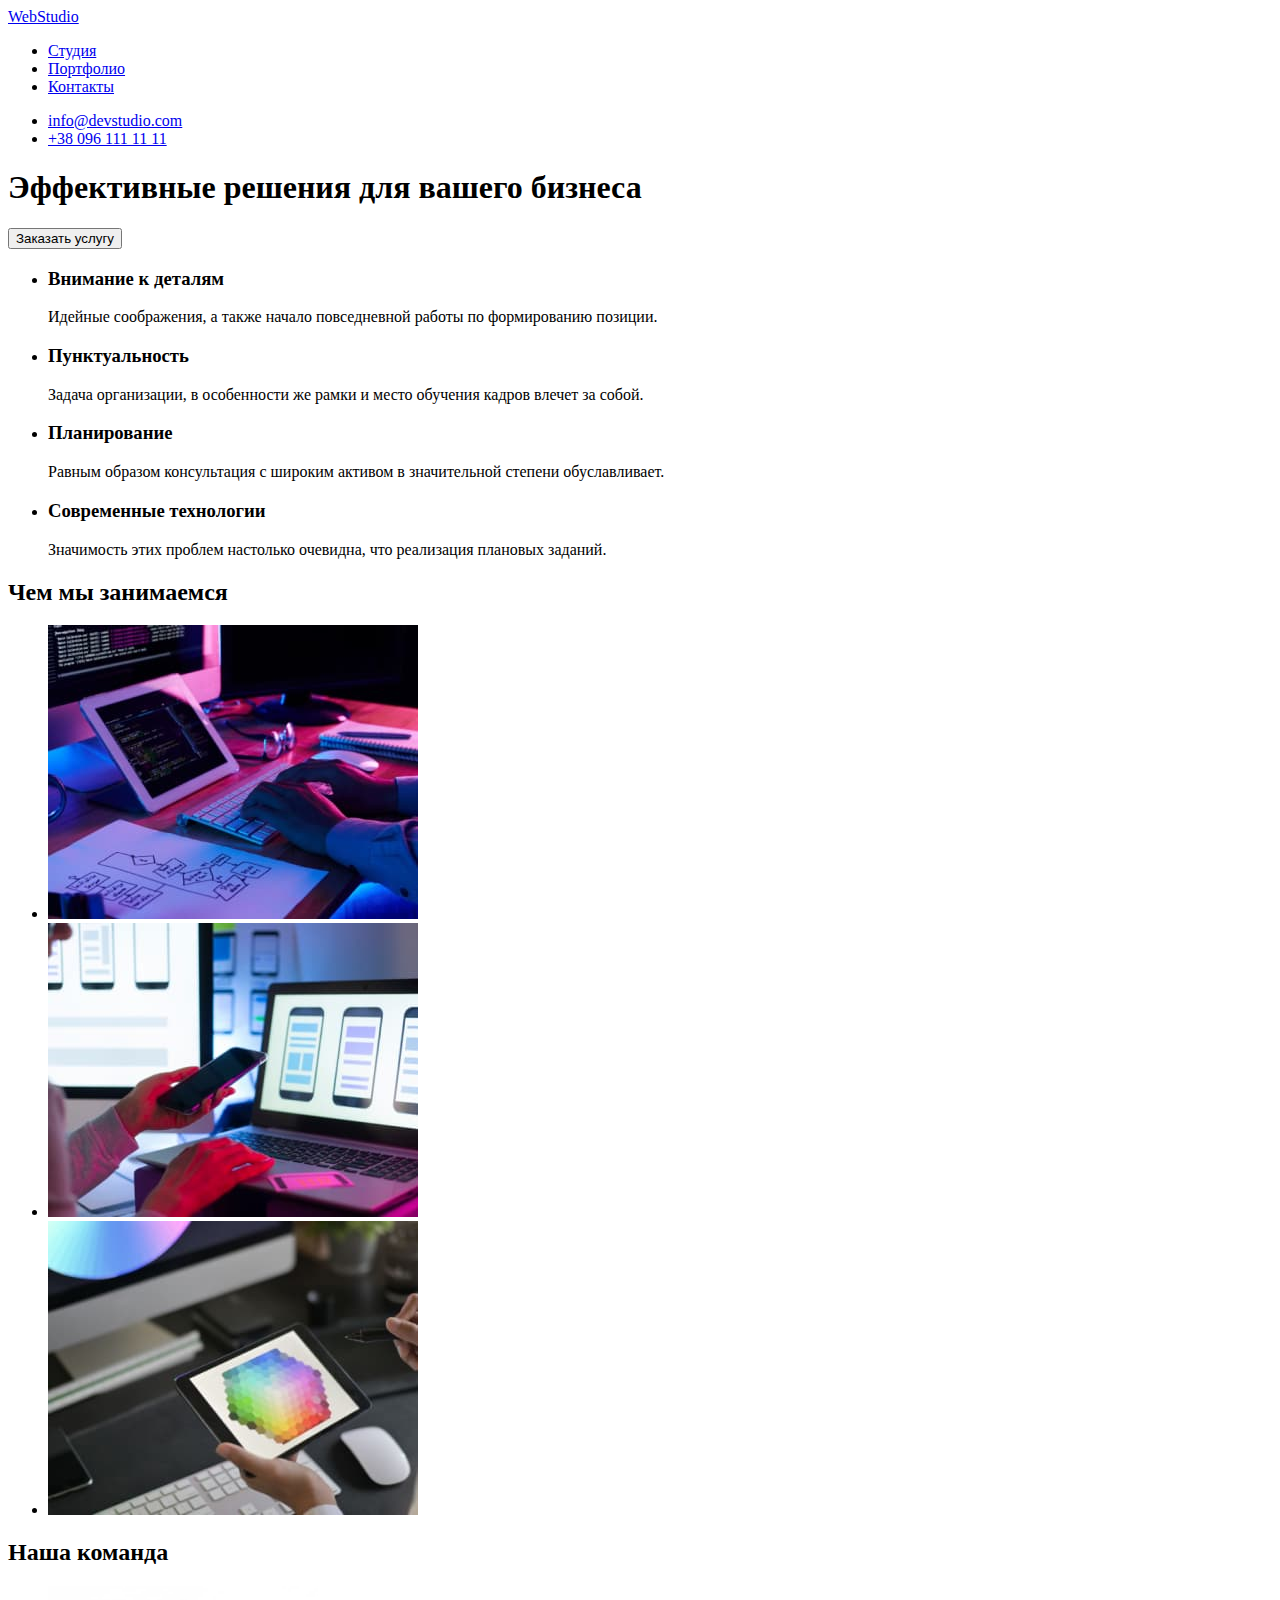
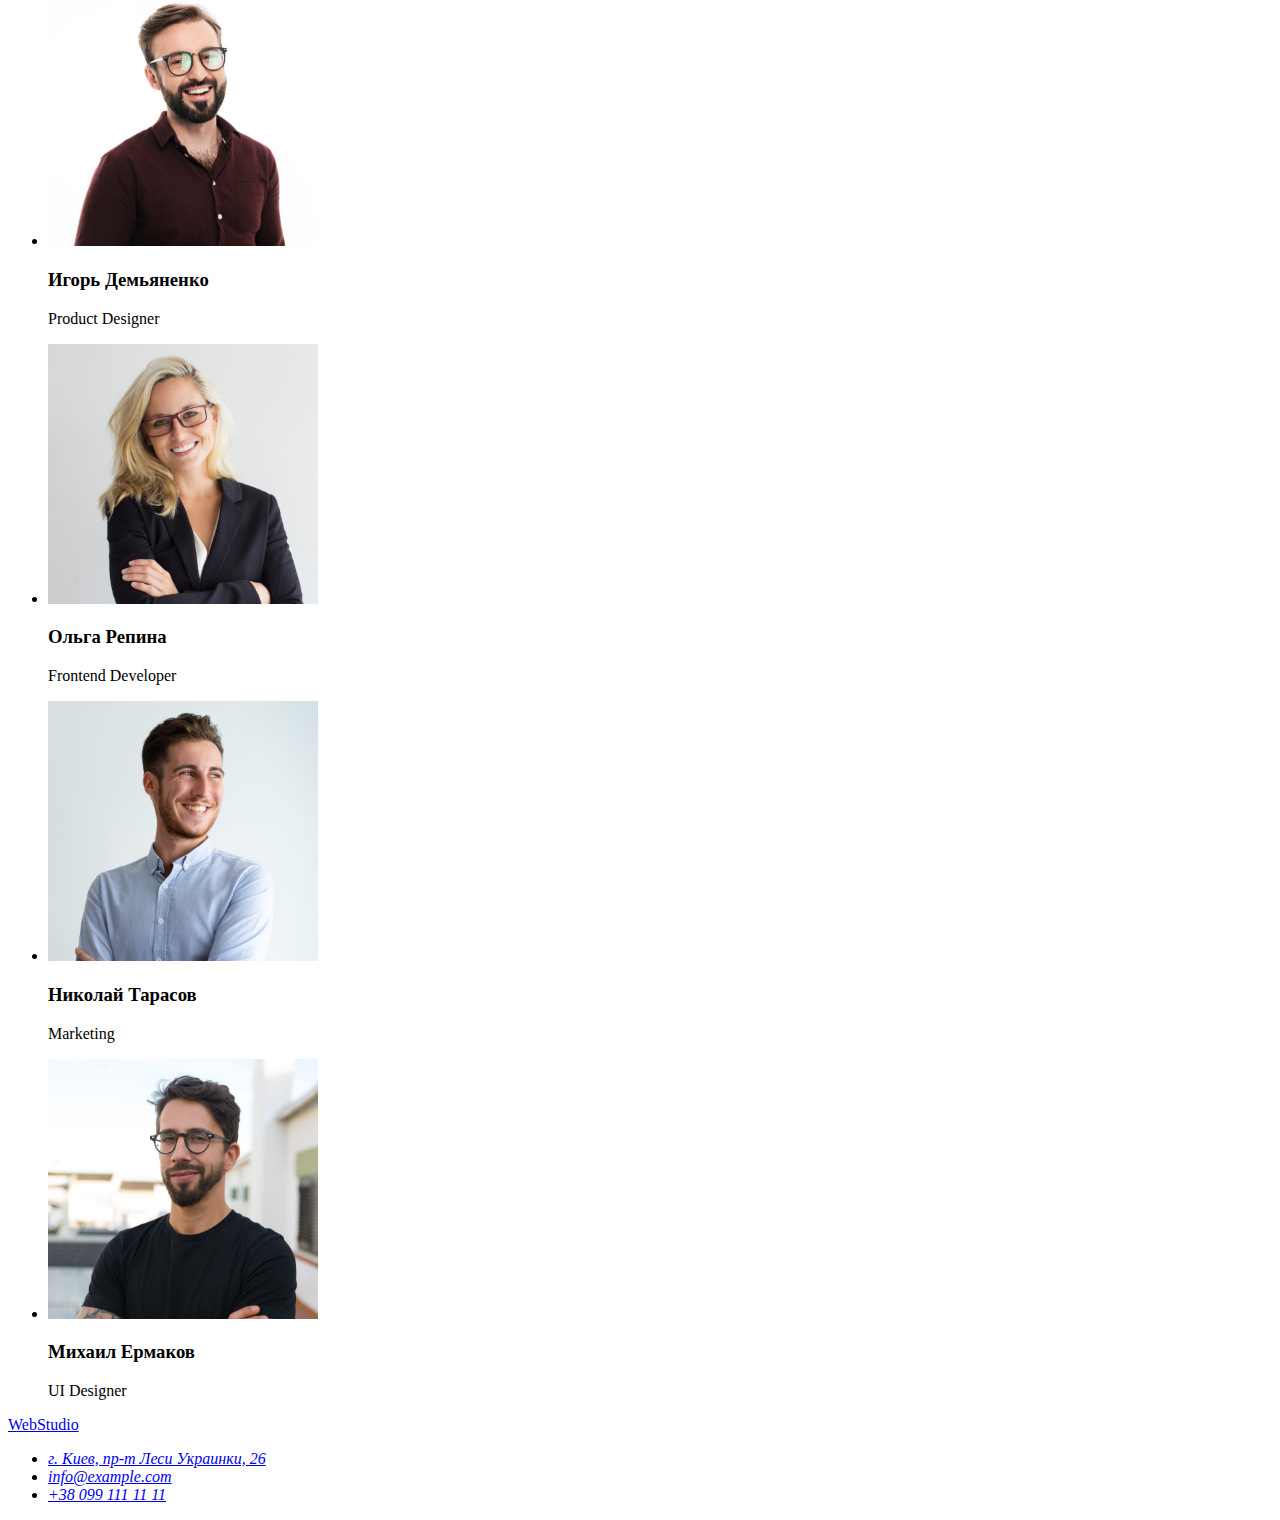
==== index.html @ a2043439 "change img portfolio" ====
<!DOCTYPE html>
<html lang="ru">
  <head>
    <meta charset="UTF-8" />
    <meta http-equiv="X-UA-Compatible" content="IE=edge" />
    <meta name="viewport" content="width=device-width, initial-scale=1.0" />
    <title>WebStudio</title>
    <link rel="stylesheet" href="css/styles.css" />
  </head>
  <body>
    <header>
      <nav>
        <a href="./index.html">WebStudio</a>
        <ul>
          <li><a href="./index.html">Студия</a></li>
          <li><a href="./portfolio.html">Портфолио</a></li>
          <li><a href="./index.html">Контакты</a></li>
        </ul>
      </nav>
      <ul>
        <li><a href="mailto:info@devstudio.com">info@devstudio.com</a></li>
        <li><a href="tel:+380961111111">+38 096 111 11 11</a></li>
      </ul>
    </header>
    <main>
      <section>
        <h1>Эффективные решения для вашего бизнеса</h1>
        <button type="button">Заказать услугу</button>
      </section>
      <section>
        <h2 hidden>Особенности</h2>
        <ul>
          <li>
            <h3>Внимание к деталям</h3>
            <p>Идейные соображения, а также начало повседневной работы по формированию позиции.</p>
          </li>
          <li>
            <h3>Пунктуальность</h3>
            <p>
              Задача организации, в особенности же рамки и место обучения кадров влечет за собой.
            </p>
          </li>
          <li>
            <h3>Планирование</h3>
            <p>
              Равным образом консультация с широким активом в значительной степени обуславливает.
            </p>
          </li>
          <li>
            <h3>Современные технологии</h3>
            <p>Значимость этих проблем настолько очевидна, что реализация плановых заданий.</p>
          </li>
        </ul>
      </section>
      <section>
        <h2>Чем мы занимаемся</h2>
        <ul>
          <li>
            <img
              src="./images/activity/work-on-pc.jpg"
              alt="работает на пк"
              width="370"
              height="294"
            />
          </li>
          <li>
            <img
              src="./images/activity/work-on-smartphone.jpg"
              alt="работает на смартфоне"
              width="370"
              height="294"
            />
          </li>
          <li>
            <img
              src="./images/activity/work-on-ipad.jpg"
              alt="работает на планшете"
              width="370"
              height="294"
            />
          </li>
        </ul>
      </section>
      <section>
        <h2>Наша команда</h2>
        <ul>
          <li>
            <img
              src="./images/team/igor-demyanenko.jpg"
              alt="улыбающийся мужчина в очках"
              width="270"
              height="260"
            />
            <h3>Игорь Демьяненко</h3>
            <p>Product Designer</p>
          </li>
          <li>
            <img
              src="./images/team/olga-repina.jpg"
              alt="улыбающаяся блондинка в очках"
              width="270"
              height="260"
            />
            <h3>Ольга Репина</h3>
            <p>Frontend Developer</p>
          </li>
          <li>
            <img
              src="./images/team/nikolay-tarasov.jpg"
              alt="смеющийся мужчина в голубой рубашке"
              width="270"
              height="260"
            />
            <h3>Николай Тарасов</h3>
            <p>Marketing</p>
          </li>
          <li>
            <img
              src="./images/team/mikle-yermakov.jpg"
              alt="мужчина в очках с серьёзным взглядом"
              width="270"
              height="260"
            />
            <h3>Михаил Ермаков</h3>
            <p>UI Designer</p>
          </li>
        </ul>
      </section>
    </main>
    <footer>
      <a href="./index.html">WebStudio</a>
      <address>
        <ul>
          <li>
            <a
              href="https://goo.gl/maps/CcYmPfw3a3xQvwCz5"
              target="_blank"
              rel="noreferrer noopener"
              >г. Киев, пр-т Леси Украинки, 26</a
            >
          </li>
          <li><a href="mailto:info@example.com">info@example.com</a></li>
          <li><a href="tel:+380991111111">+38 099 111 11 11</a></li>
        </ul>
      </address>
    </footer>
  </body>
</html>
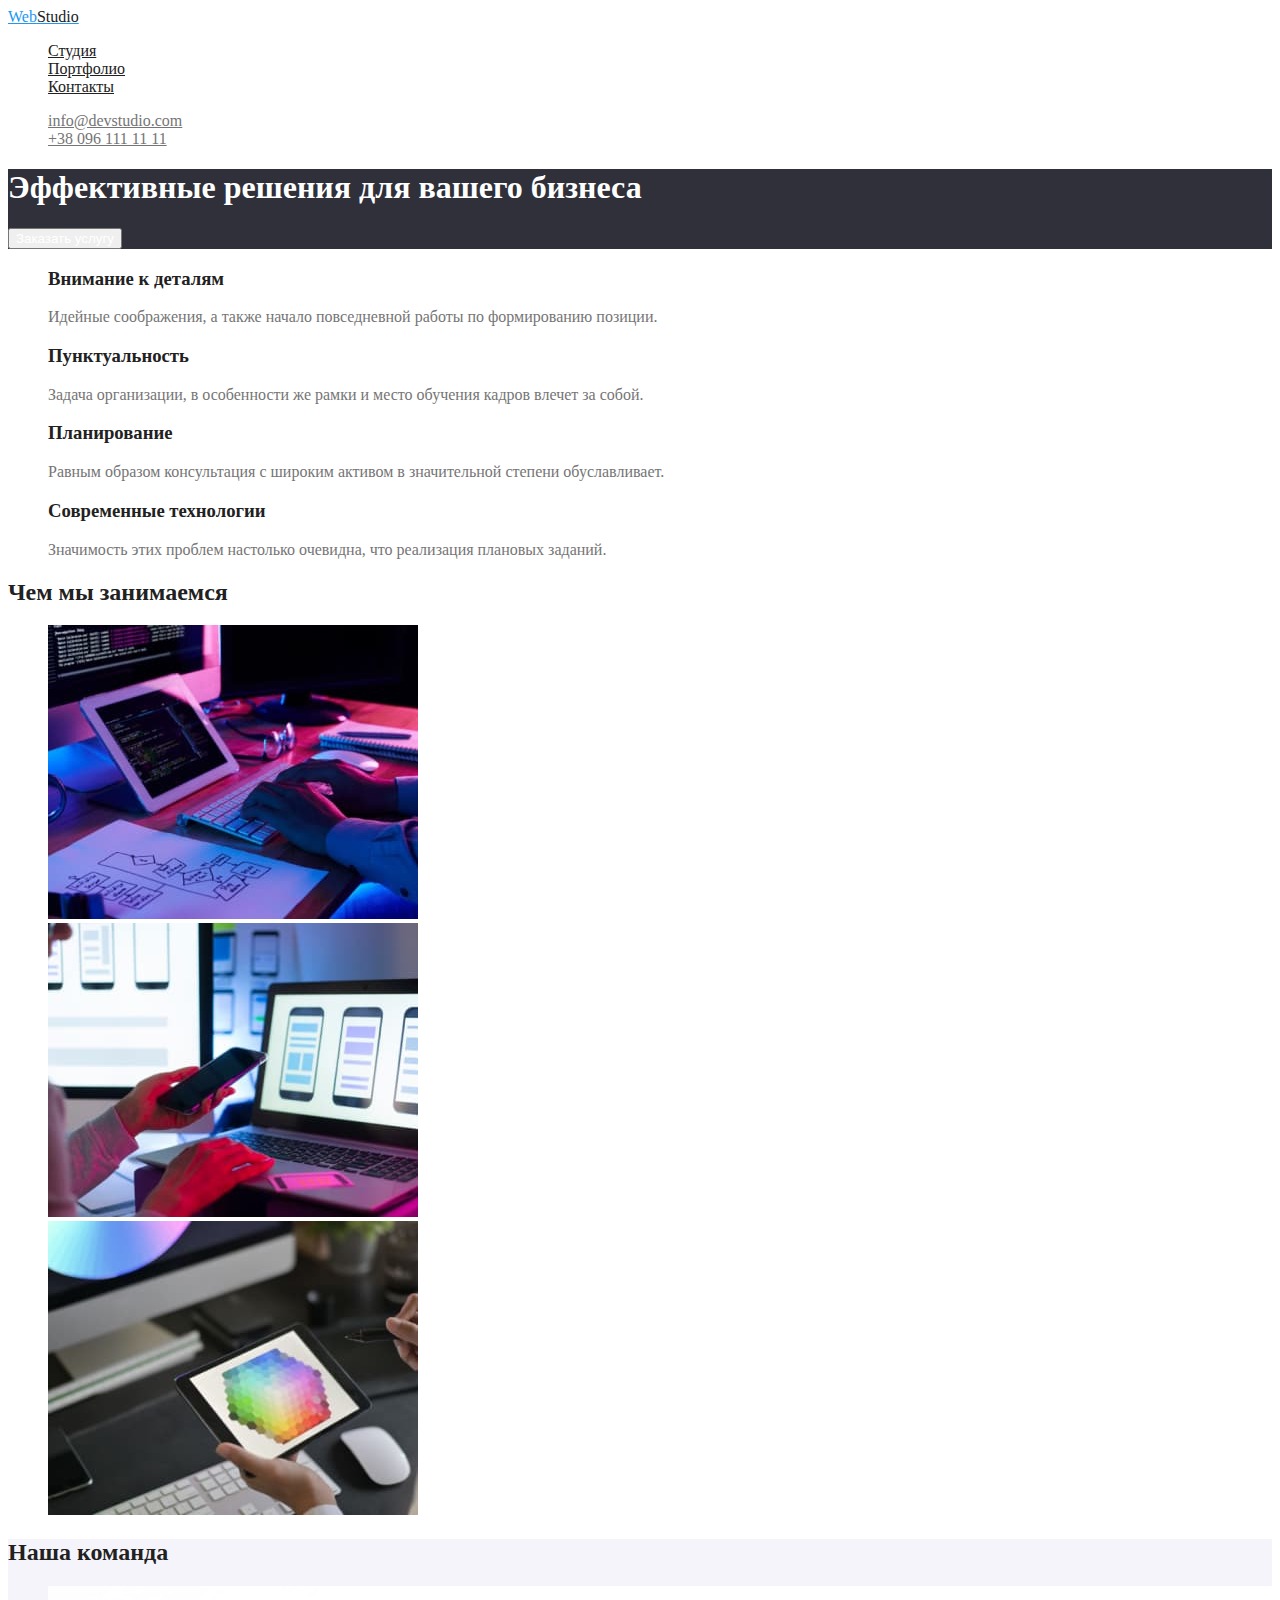
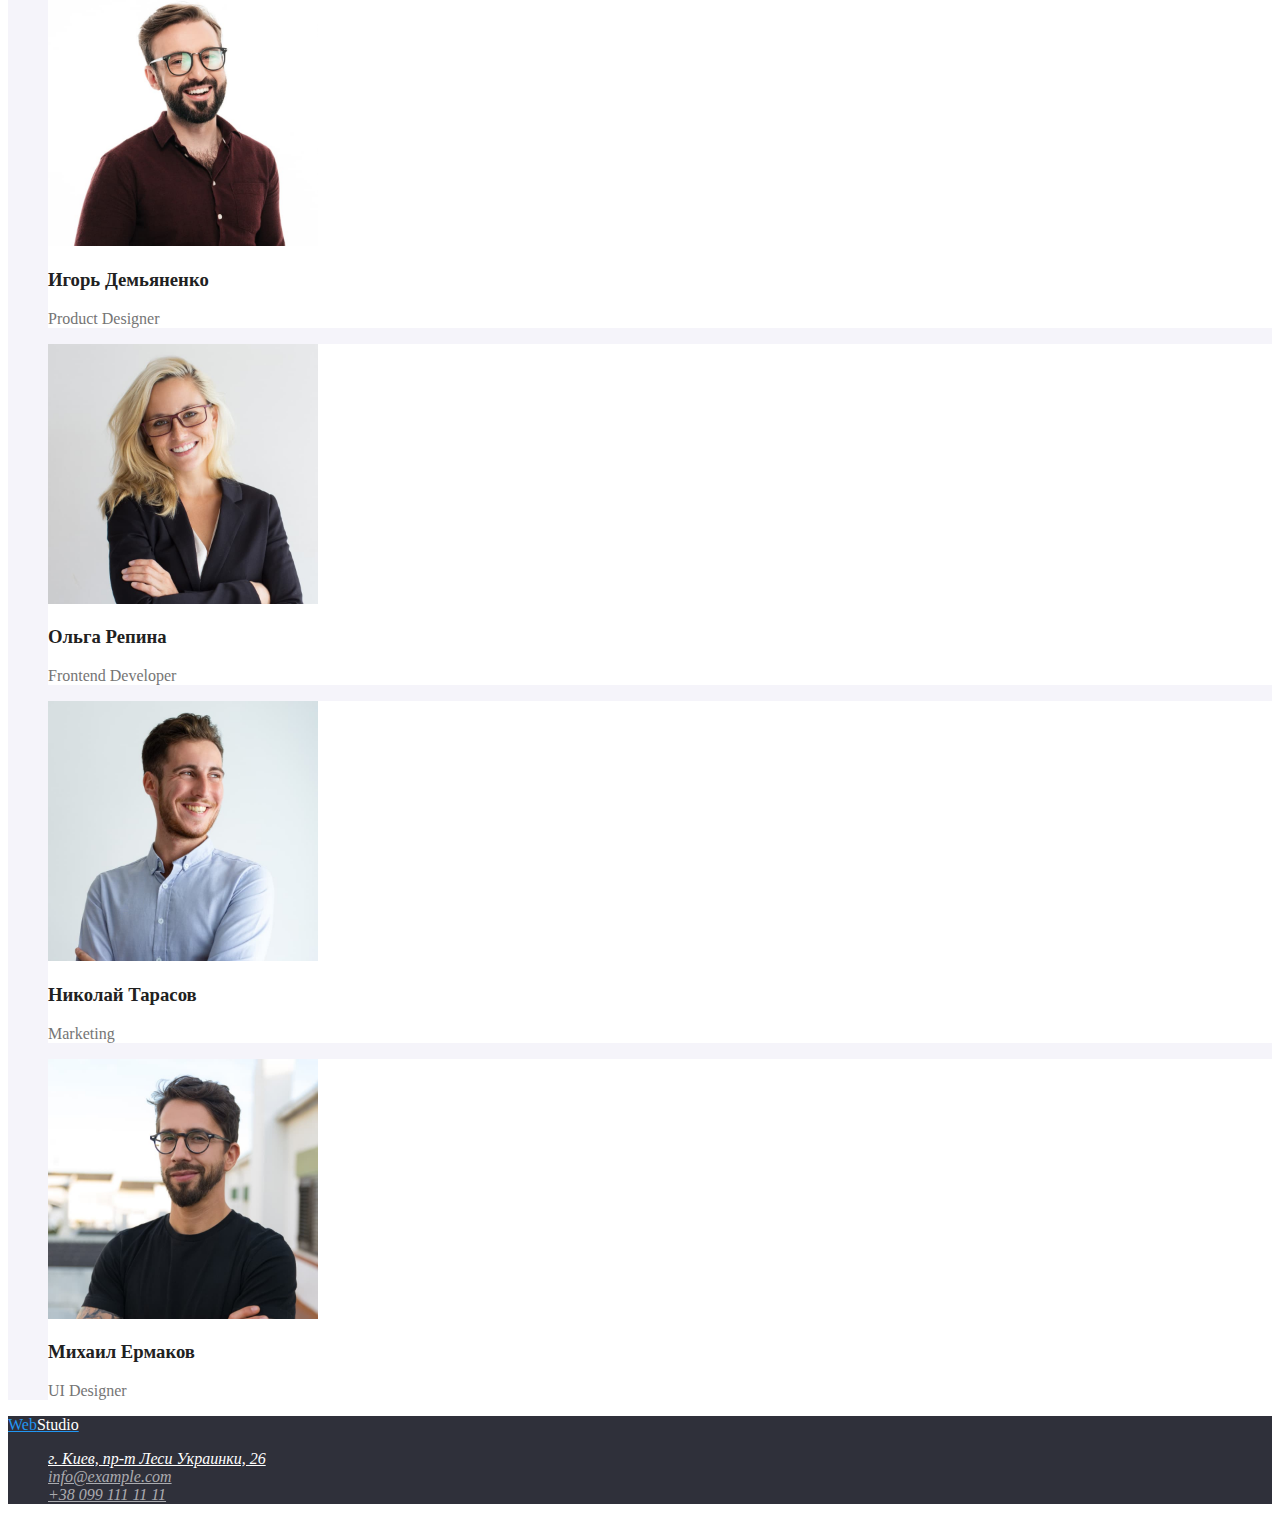
==== commit 11faebdf: "add styles.css" ====
--- a/index.html
+++ b/index.html
@@ -9,52 +9,56 @@
   </head>
   <body>
     <header>
+      <a class="logo" lang="en" href="./index.html">Web<span class="logo-back">Studio</span></a>
       <nav>
-        <a href="./index.html">WebStudio</a>
-        <ul>
-          <li><a href="./index.html">Студия</a></li>
-          <li><a href="./portfolio.html">Портфолио</a></li>
-          <li><a href="./index.html">Контакты</a></li>
+        <ul class="list">
+          <li><a class="link" href="./index.html">Студия</a></li>
+          <li><a class="link" href="./portfolio.html">Портфолио</a></li>
+          <li><a class="link" href="./index.html">Контакты</a></li>
         </ul>
       </nav>
-      <ul>
-        <li><a href="mailto:info@devstudio.com">info@devstudio.com</a></li>
-        <li><a href="tel:+380961111111">+38 096 111 11 11</a></li>
+      <ul class="list">
+        <li><a class="contact" href="mailto:info@devstudio.com">info@devstudio.com</a></li>
+        <li><a class="contact" href="tel:+380961111111">+38 096 111 11 11</a></li>
       </ul>
     </header>
     <main>
-      <section>
-        <h1>Эффективные решения для вашего бизнеса</h1>
-        <button type="button">Заказать услугу</button>
+      <section class="hero">
+        <h1 class="hero-title">Эффективные решения для вашего бизнеса</h1>
+        <button class="hero-button" type="button">Заказать услугу</button>
       </section>
       <section>
         <h2 hidden>Особенности</h2>
-        <ul>
+        <ul class="list">
           <li>
-            <h3>Внимание к деталям</h3>
-            <p>Идейные соображения, а также начало повседневной работы по формированию позиции.</p>
+            <h3 class="title">Внимание к деталям</h3>
+            <p class="text">
+              Идейные соображения, а также начало повседневной работы по формированию позиции.
+            </p>
           </li>
           <li>
-            <h3>Пунктуальность</h3>
-            <p>
+            <h3 class="title">Пунктуальность</h3>
+            <p class="text">
               Задача организации, в особенности же рамки и место обучения кадров влечет за собой.
             </p>
           </li>
           <li>
-            <h3>Планирование</h3>
-            <p>
+            <h3 class="title">Планирование</h3>
+            <p class="text">
               Равным образом консультация с широким активом в значительной степени обуславливает.
             </p>
           </li>
           <li>
-            <h3>Современные технологии</h3>
-            <p>Значимость этих проблем настолько очевидна, что реализация плановых заданий.</p>
+            <h3 class="title">Современные технологии</h3>
+            <p class="text">
+              Значимость этих проблем настолько очевидна, что реализация плановых заданий.
+            </p>
           </li>
         </ul>
       </section>
       <section>
-        <h2>Чем мы занимаемся</h2>
-        <ul>
+        <h2 class="about-title">Чем мы занимаемся</h2>
+        <ul class="list">
           <li>
             <img
               src="./images/activity/work-on-pc.jpg"
@@ -81,66 +85,75 @@
           </li>
         </ul>
       </section>
-      <section>
-        <h2>Наша команда</h2>
-        <ul>
+      <section class="team">
+        <h2 class="team-title">Наша команда</h2>
+        <ul class="list">
           <li>
-            <img
-              src="./images/team/igor-demyanenko.jpg"
-              alt="улыбающийся мужчина в очках"
-              width="270"
-              height="260"
-            />
-            <h3>Игорь Демьяненко</h3>
-            <p>Product Designer</p>
+            <div class="card">
+              <img
+                src="./images/team/igor-demyanenko.jpg"
+                alt="улыбающийся мужчина в очках"
+                width="270"
+                height="260"
+              />
+              <h3 class="title">Игорь Демьяненко</h3>
+              <p class="text" lang="en">Product Designer</p>
+            </div>
           </li>
           <li>
-            <img
-              src="./images/team/olga-repina.jpg"
-              alt="улыбающаяся блондинка в очках"
-              width="270"
-              height="260"
-            />
-            <h3>Ольга Репина</h3>
-            <p>Frontend Developer</p>
+            <div class="card">
+              <img
+                src="./images/team/olga-repina.jpg"
+                alt="улыбающаяся блондинка в очках"
+                width="270"
+                height="260"
+              />
+              <h3 class="title">Ольга Репина</h3>
+              <p class="text" lang="en">Frontend Developer</p>
+            </div>
           </li>
           <li>
-            <img
-              src="./images/team/nikolay-tarasov.jpg"
-              alt="смеющийся мужчина в голубой рубашке"
-              width="270"
-              height="260"
-            />
-            <h3>Николай Тарасов</h3>
-            <p>Marketing</p>
+            <div class="card">
+              <img
+                src="./images/team/nikolay-tarasov.jpg"
+                alt="смеющийся мужчина в голубой рубашке"
+                width="270"
+                height="260"
+              />
+              <h3 class="title">Николай Тарасов</h3>
+              <p class="text" lang="en">Marketing</p>
+            </div>
           </li>
           <li>
-            <img
-              src="./images/team/mikle-yermakov.jpg"
-              alt="мужчина в очках с серьёзным взглядом"
-              width="270"
-              height="260"
-            />
-            <h3>Михаил Ермаков</h3>
-            <p>UI Designer</p>
+            <div class="card">
+              <img
+                src="./images/team/mikle-yermakov.jpg"
+                alt="мужчина в очках с серьёзным взглядом"
+                width="270"
+                height="260"
+              />
+              <h3 class="title">Михаил Ермаков</h3>
+              <p class="text" lang="en">UI Designer</p>
+            </div>
           </li>
         </ul>
       </section>
     </main>
     <footer>
-      <a href="./index.html">WebStudio</a>
+      <a class="logo" lang="en" href="./index.html">Web<span class="logo-footer">Studio</span></a>
       <address>
-        <ul>
+        <ul class="list">
           <li>
             <a
+              class="address"
               href="https://goo.gl/maps/CcYmPfw3a3xQvwCz5"
               target="_blank"
               rel="noreferrer noopener"
               >г. Киев, пр-т Леси Украинки, 26</a
             >
           </li>
-          <li><a href="mailto:info@example.com">info@example.com</a></li>
-          <li><a href="tel:+380991111111">+38 099 111 11 11</a></li>
+          <li><a class="mail" href="mailto:info@example.com">info@example.com</a></li>
+          <li><a class="tel" href="tel:+380991111111">+38 099 111 11 11</a></li>
         </ul>
       </address>
     </footer>
--- a/css/styles.css
+++ b/css/styles.css
@@ -0,0 +1,82 @@
+/* основной цвет текста  #212121 */
+/* вторичный цвет текста #757575 */
+/* контакты в подвале rgba(255, 255, 255, 0.6); */
+/* акцент #2196F3 */
+/* белый #FFFFFF */
+
+/* Шапка */
+header, .card {
+    background-color: #FFFFFF;
+}
+.logo {
+    color: #2196F3;
+}
+.logo-back {
+   color: #212121; 
+}
+.link {
+    color: #212121;
+}
+.link:hover, .link:focus {
+    color: #2196F3;
+}
+.list {
+    list-style: none;
+}
+.contact {
+    color: #757575;
+}
+.contact:hover, .contact:focus {
+    color: #2196F3;
+}
+/* Герой */
+.hero, footer {
+    background-color: #2F303A;
+}
+.hero-title, .hero-button {
+    color: #FFFFFF;
+}
+/* Ососбенности */
+.title {
+    color: #212121;
+}
+.text {
+    color: #757575;
+}
+/* Чем мы занимаемся */
+.about-title {
+    color: #212121;
+}
+/* Команда */
+.team {
+    background-color: #F5F4FA;
+}
+.team-title {
+    color: #212121;
+}
+
+/* Подвал */
+.logo-footer {
+    color: #FFFFFF;
+}
+.address {
+    color: #FFFFFF;
+}
+.mail, .tel {
+    color: rgba(255, 255, 255, 0.6);
+}
+/* Примеры работ кнопки */
+.exmp-button {
+    background-color: #F5F4FA;
+    color: #212121;
+    border: none;
+}
+.exmp-button:hover, .exmp-button:focus {
+    background-color: #2196F3;
+    color: #FFFFFF;
+}
+.examples {
+    border-color: #EEEEEE;
+    border: solid;
+    border-width: 1px;
+}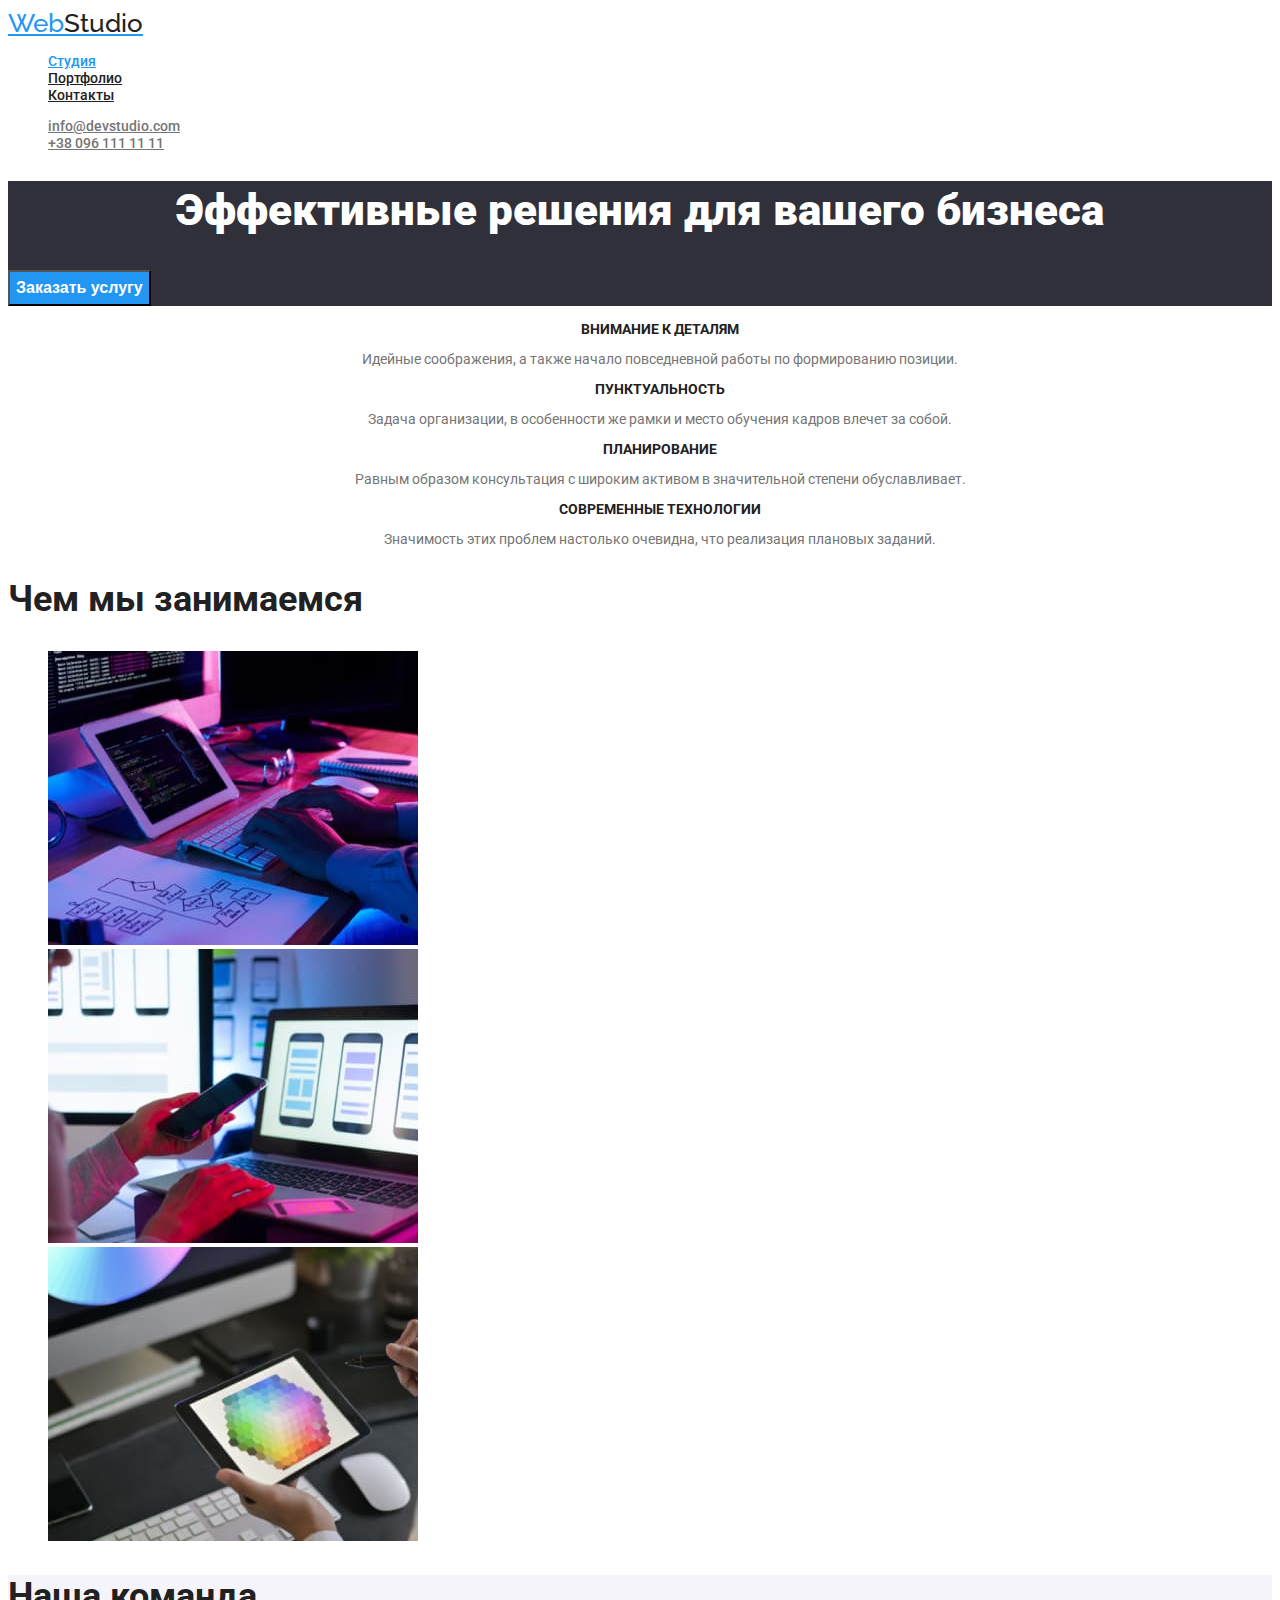
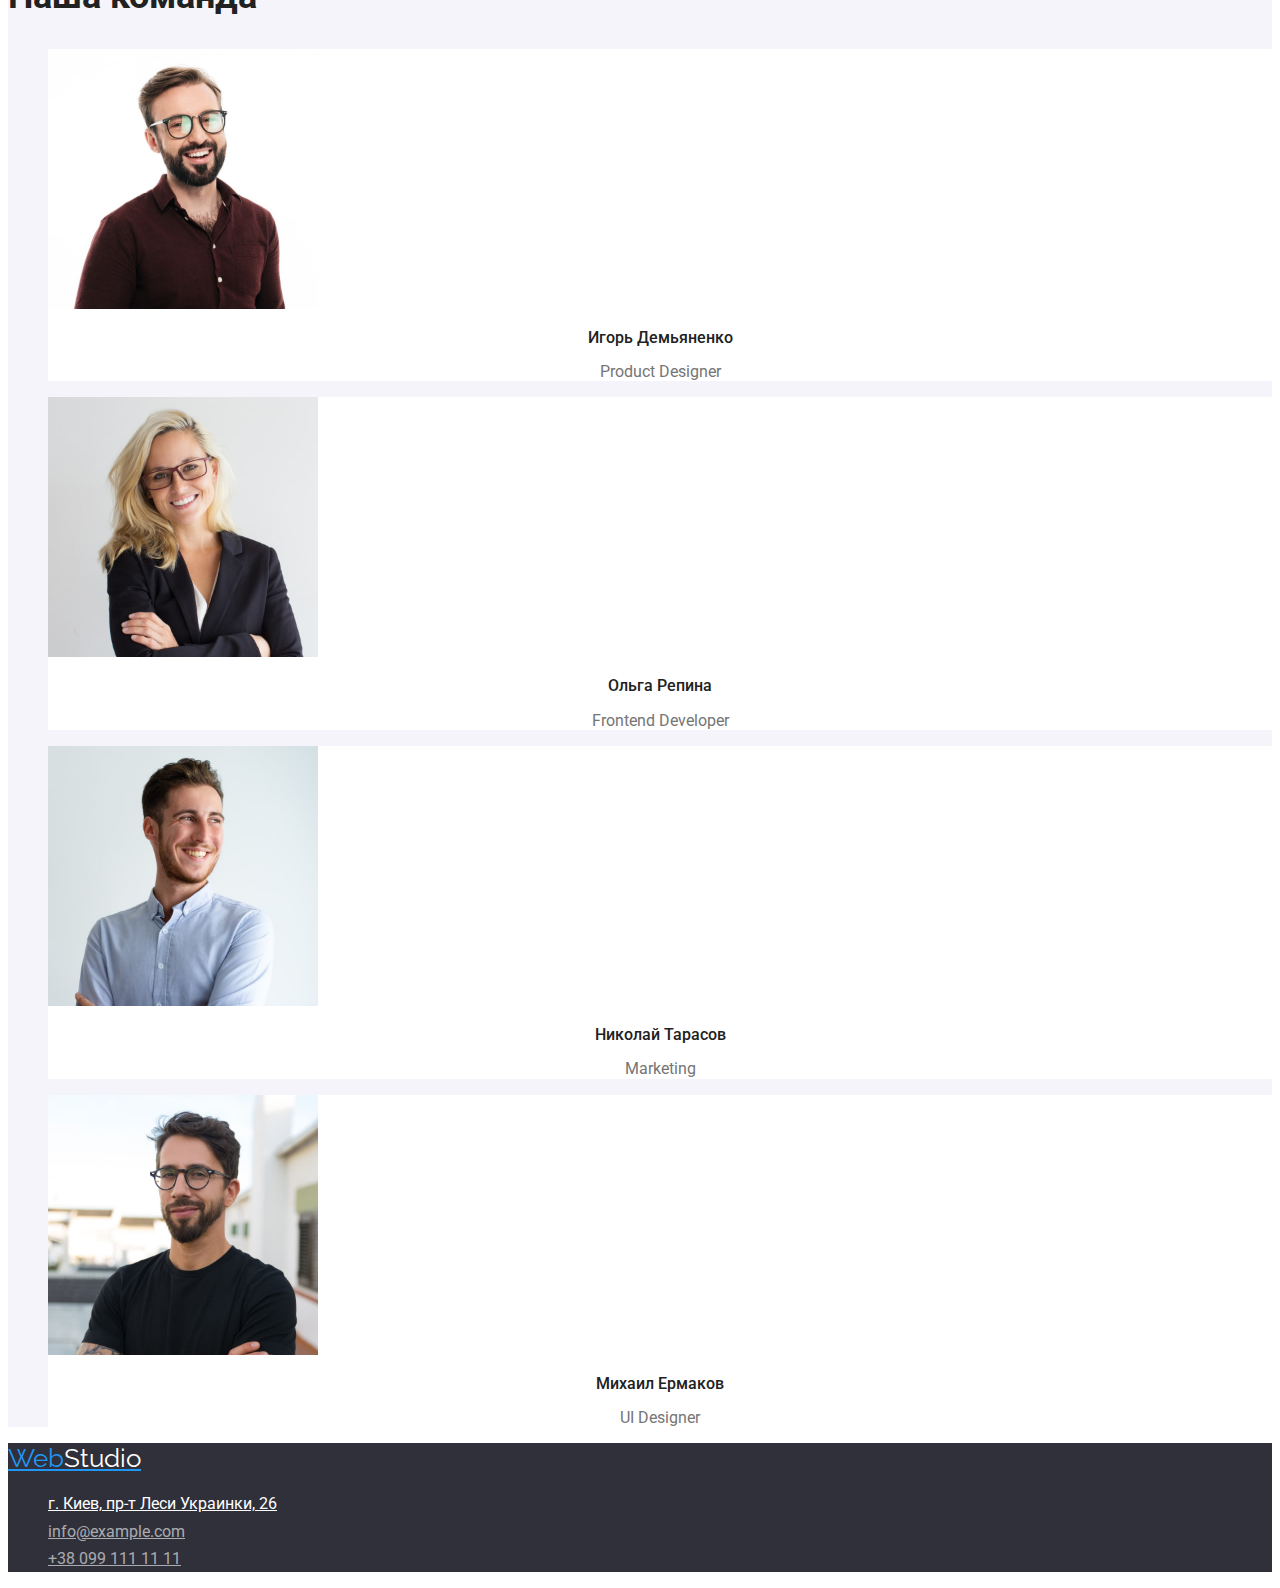
==== commit d56cf15c: "finish css hw2" ====
--- a/index.html
+++ b/index.html
@@ -5,14 +5,21 @@
     <meta http-equiv="X-UA-Compatible" content="IE=edge" />
     <meta name="viewport" content="width=device-width, initial-scale=1.0" />
     <title>WebStudio</title>
+    <link rel="preconnect" href="https://fonts.googleapis.com" />
+    <link rel="preconnect" href="https://fonts.gstatic.com" crossorigin />
+    <link
+      href="https://fonts.googleapis.com/css2?family=Raleway:wght@700&family=Roboto:wght@400;500;700;900&display=swap"
+      rel="stylesheet"
+    />
+
     <link rel="stylesheet" href="css/styles.css" />
   </head>
   <body>
-    <header>
+    <header class="back">
       <a class="logo" lang="en" href="./index.html">Web<span class="logo-back">Studio</span></a>
       <nav>
         <ul class="list">
-          <li><a class="link" href="./index.html">Студия</a></li>
+          <li><a class="link current" href="./index.html">Студия</a></li>
           <li><a class="link" href="./portfolio.html">Портфолио</a></li>
           <li><a class="link" href="./index.html">Контакты</a></li>
         </ul>
@@ -139,7 +146,7 @@
         </ul>
       </section>
     </main>
-    <footer>
+    <footer class="basement">
       <a class="logo" lang="en" href="./index.html">Web<span class="logo-footer">Studio</span></a>
       <address>
         <ul class="list">
--- a/css/styles.css
+++ b/css/styles.css
@@ -1,82 +1,165 @@
 /* основной цвет текста  #212121 */
 /* вторичный цвет текста #757575 */
-/* контакты в подвале rgba(255, 255, 255, 0.6); */
+/* доп. цвет текста rgba(255, 255, 255, 0.6); */
 /* акцент #2196F3 */
 /* белый #FFFFFF */
+/* цвет фона #F5F4FA */
+:root {
+  --primary-text-color: #212121;
+  --second-text-color: #757575;
+  --accent-color: #2196f3;
+  --white: #ffffff;
+}
 
+body {
+  font-family: 'Roboto', sans-serif;
+  color: var(--primary-text-color);
+  line-height: 1.2;
+}
 /* Шапка */
-header, .card {
-    background-color: #FFFFFF;
+.back,
+.card {
+  background-color: var(--white);
+}
+.back {
+  font-weight: 500;
+  font-size: 14px;
 }
 .logo {
-    color: #2196F3;
+  color: var(--accent-color);
+  font-family: 'Raleway', sans-serif;
+  font-size: 26px;
 }
 .logo-back {
-   color: #212121; 
+  color: var(--primary-text-color);
 }
 .link {
-    color: #212121;
+  color: var(--primary-text-color);
+  line-height: 1.14;
 }
-.link:hover, .link:focus {
-    color: #2196F3;
+.link:hover,
+.link:focus {
+  color: var(--accent-color);
+}
+.link.current {
+  color: var(--accent-color);
 }
 .list {
-    list-style: none;
+  list-style: none;
 }
 .contact {
-    color: #757575;
+  color: var(--second-text-color);
 }
-.contact:hover, .contact:focus {
-    color: #2196F3;
+.contact:hover,
+.contact:focus {
+  color: var(--accent-color);
 }
 /* Герой */
-.hero, footer {
-    background-color: #2F303A;
+.hero,
+.basement {
+  background-color: #2f303a;
 }
-.hero-title, .hero-button {
-    color: #FFFFFF;
+.hero-title {
+  color: var(--white);
+  font-weight: 900;
+  font-size: 44px;
+  line-height: 1.36;
+  text-align: center;
+}
+.hero-button {
+  color: var(--white);
+  background-color: var(--accent-color);
+  font-weight: 700;
+  font-size: 16px;
+  line-height: 1.88;
+  cursor: pointer;
 }
 /* Ососбенности */
 .title {
-    color: #212121;
+  color: var(--primary-text-color);
+  text-transform: uppercase;
+  font-weight: 700;
+  font-size: 14px;
+  line-height: 1.14;
+  text-align: center;
 }
 .text {
-    color: #757575;
+  color: var(--second-text-color);
+  font-size: 14px;
+  line-height: 1.14;
+  text-align: center;
 }
 /* Чем мы занимаемся */
 .about-title {
-    color: #212121;
+  color: var(--primary-text-color);
+  font-weight: 700;
+  font-size: 36px;
 }
 /* Команда */
 .team {
-    background-color: #F5F4FA;
+  background-color: #f5f4fa;
 }
 .team-title {
-    color: #212121;
+  color: var(--primary-text-color);
+  font-weight: 700;
+  font-size: 36px;
+}
+.team .title {
+  font-weight: 500;
+  font-size: 16px;
+  text-transform: none;
+}
+.team .text {
+  font-size: 16px;
 }
 
 /* Подвал */
-.logo-footer {
-    color: #FFFFFF;
+.logo-footer,
+.address {
+  color: var(--white);
 }
-.address {
-    color: #FFFFFF;
+.address,
+.mail,
+.tel {
+  font-style: normal;
+  line-height: 1.7;
 }
-.mail, .tel {
-    color: rgba(255, 255, 255, 0.6);
+.mail,
+.tel {
+  color: rgba(255, 255, 255, 0.6);
+}
+.mail:hover,
+.mail:focus,
+.tel:hover,
+.tel:focus,
+.address:hover,
+.address:focus {
+  color: var(--accent-color);
 }
 /* Примеры работ кнопки */
 .exmp-button {
-    background-color: #F5F4FA;
-    color: #212121;
-    border: none;
+  background-color: #f5f4fa;
+  color: var(--primary-text-color);
+  border: none;
+  font-weight: 500;
+  font-size: 16px;
+  line-height: 1.63;
+  cursor: pointer;
 }
-.exmp-button:hover, .exmp-button:focus {
-    background-color: #2196F3;
-    color: #FFFFFF;
+.exmp-button:hover,
+.exmp-button:focus {
+  background-color: var(--accent-color);
+  color: var(--white);
 }
-.examples {
-    border-color: #EEEEEE;
-    border: solid;
-    border-width: 1px;
-}+.title.exmp {
+  font-weight: 700;
+  font-size: 18px;
+  text-transform: none;
+  line-height: 2;
+  text-align: start;
+}
+.text.exmp {
+  font-size: 16px;
+  line-height: 1.88;
+  text-align: start;
+}
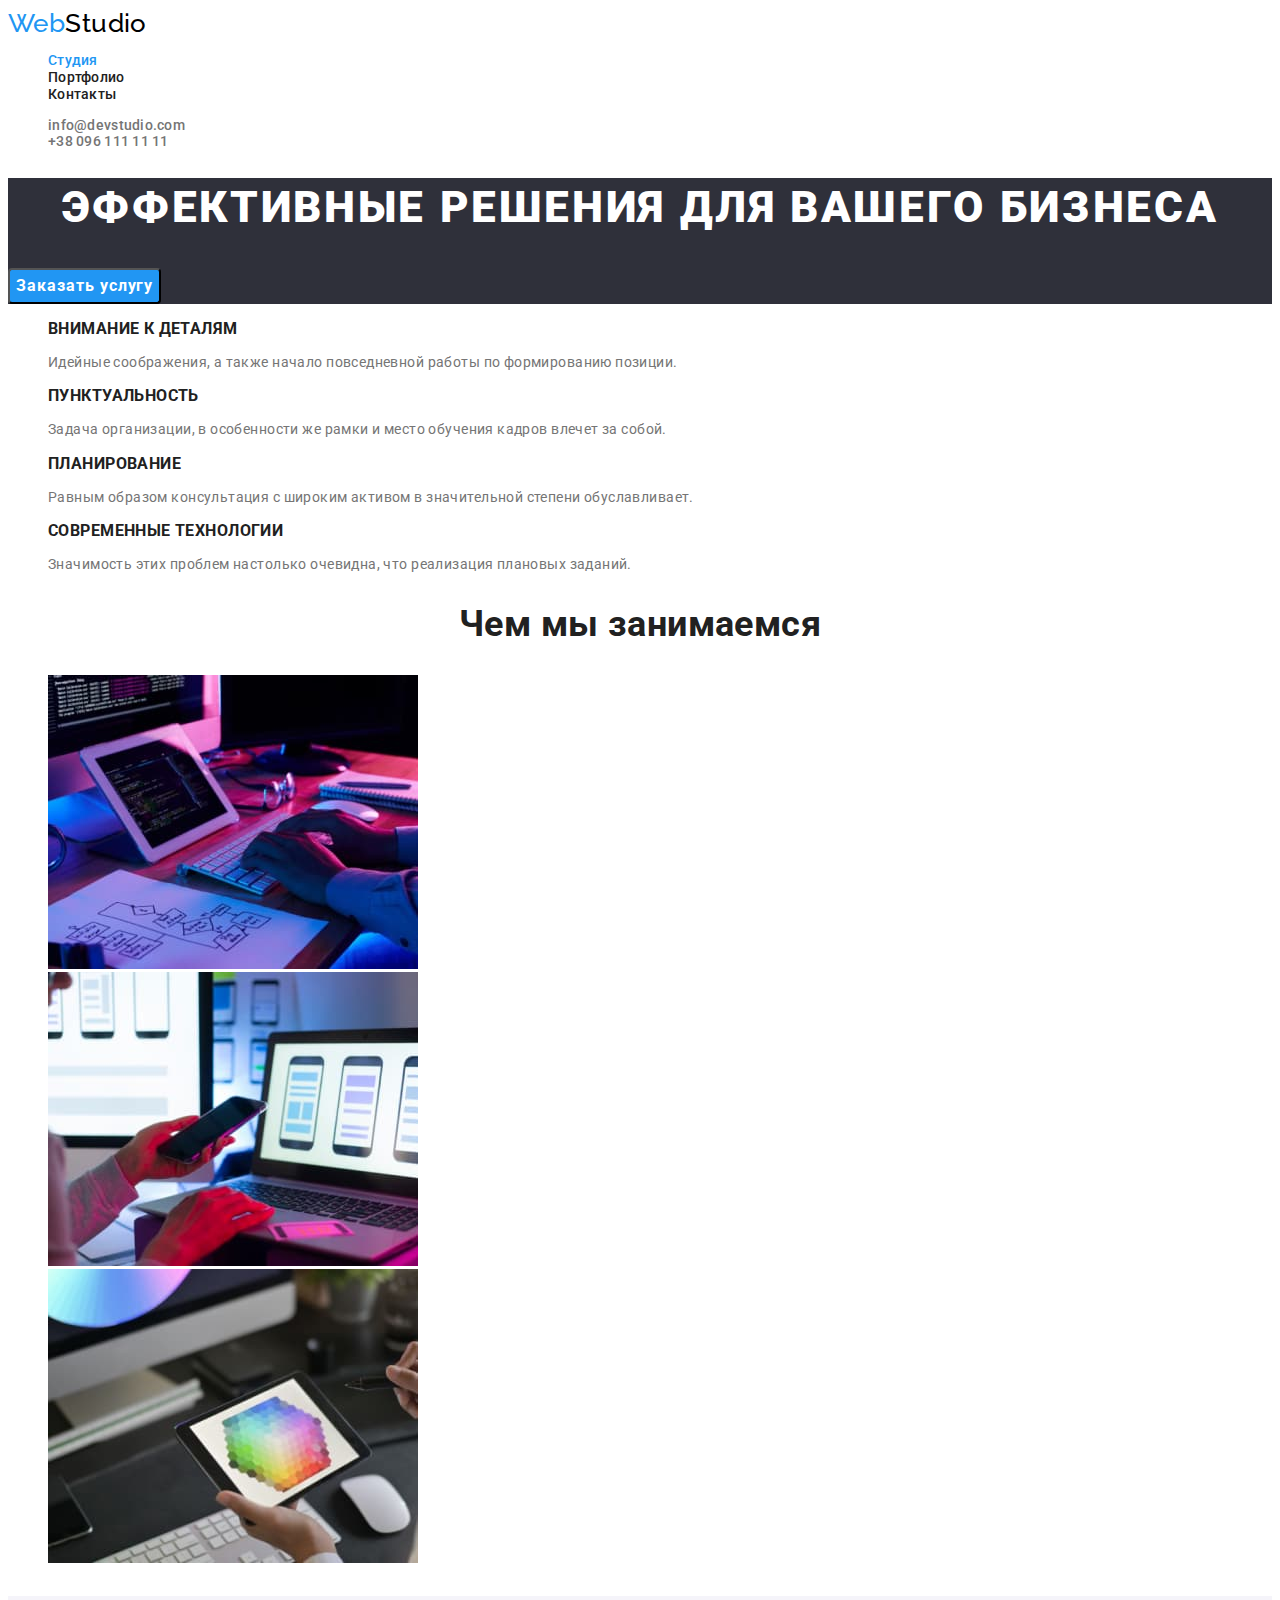
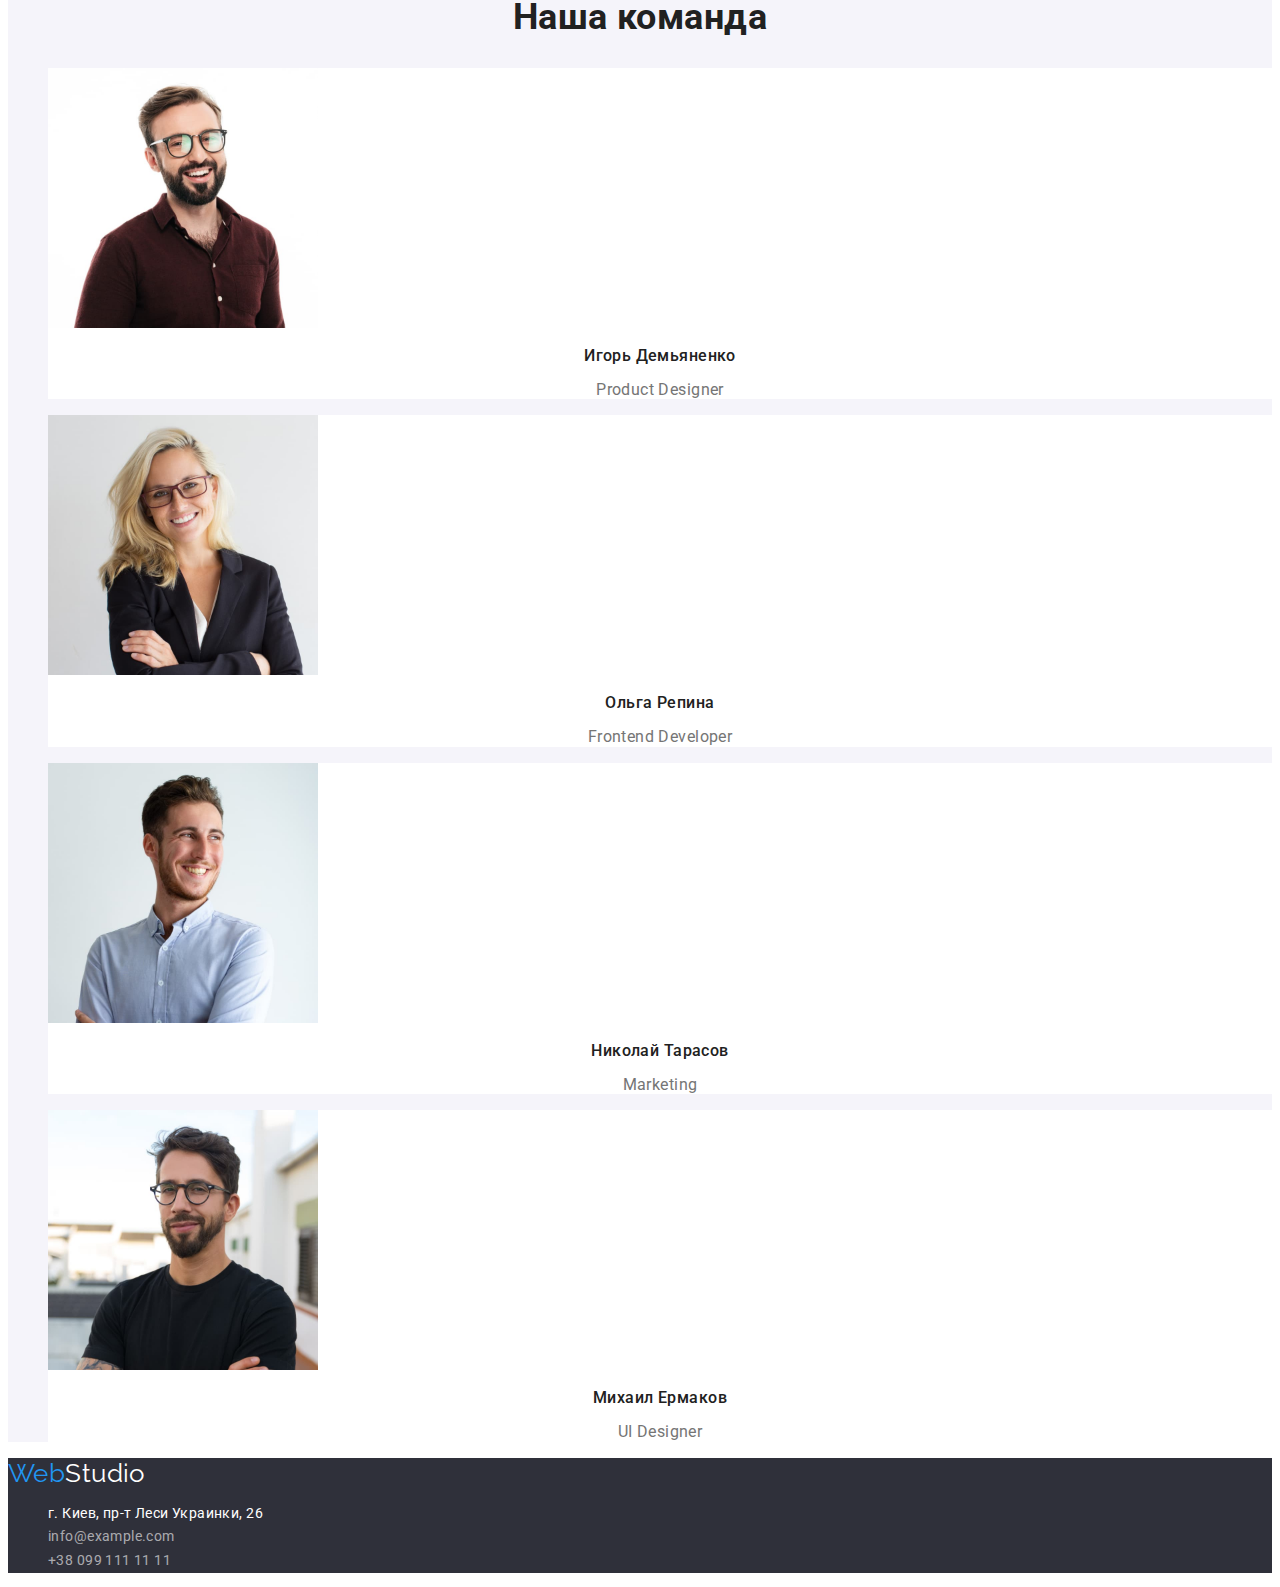
==== commit 09f95233: "change pre finish styles.css" ====
--- a/index.html
+++ b/index.html
@@ -15,18 +15,20 @@
     <link rel="stylesheet" href="css/styles.css" />
   </head>
   <body>
-    <header class="back">
-      <a class="logo" lang="en" href="./index.html">Web<span class="logo-back">Studio</span></a>
+    <header class="header">
+      <a class="logo line" lang="en" href="./index.html"
+        >Web<span class="logo-back">Studio</span></a
+      >
       <nav>
         <ul class="list">
-          <li><a class="link current" href="./index.html">Студия</a></li>
-          <li><a class="link" href="./portfolio.html">Портфолио</a></li>
-          <li><a class="link" href="./index.html">Контакты</a></li>
+          <li><a class="link line current" href="./index.html">Студия</a></li>
+          <li><a class="link line" href="./portfolio.html">Портфолио</a></li>
+          <li><a class="link line" href="./index.html">Контакты</a></li>
         </ul>
       </nav>
       <ul class="list">
-        <li><a class="contact" href="mailto:info@devstudio.com">info@devstudio.com</a></li>
-        <li><a class="contact" href="tel:+380961111111">+38 096 111 11 11</a></li>
+        <li><a class="contact line" href="mailto:info@devstudio.com">info@devstudio.com</a></li>
+        <li><a class="contact line" href="tel:+380961111111">+38 096 111 11 11</a></li>
       </ul>
     </header>
     <main>
@@ -35,7 +37,7 @@
         <button class="hero-button" type="button">Заказать услугу</button>
       </section>
       <section>
-        <h2 hidden>Особенности</h2>
+        <h2 class="visually-hidden">Особенности</h2>
         <ul class="list">
           <li>
             <h3 class="title">Внимание к деталям</h3>
@@ -146,21 +148,23 @@
         </ul>
       </section>
     </main>
-    <footer class="basement">
-      <a class="logo" lang="en" href="./index.html">Web<span class="logo-footer">Studio</span></a>
+    <footer class="footer">
+      <a class="logo line" lang="en" href="./index.html"
+        >Web<span class="logo-footer">Studio</span></a
+      >
       <address>
         <ul class="list">
           <li>
             <a
-              class="address"
+              class="address line"
               href="https://goo.gl/maps/CcYmPfw3a3xQvwCz5"
               target="_blank"
               rel="noreferrer noopener"
               >г. Киев, пр-т Леси Украинки, 26</a
             >
           </li>
-          <li><a class="mail" href="mailto:info@example.com">info@example.com</a></li>
-          <li><a class="tel" href="tel:+380991111111">+38 099 111 11 11</a></li>
+          <li><a class="mail line" href="mailto:info@example.com">info@example.com</a></li>
+          <li><a class="tel line" href="tel:+380991111111">+38 099 111 11 11</a></li>
         </ul>
       </address>
     </footer>
--- a/css/styles.css
+++ b/css/styles.css
@@ -8,22 +8,42 @@
   --primary-text-color: #212121;
   --second-text-color: #757575;
   --accent-color: #2196f3;
-  --white: #ffffff;
+  --main-bgc-text: #ffffff;
+  --second-bgc-color: #f5f4fa;
+  --third-bgc-color: #2f303a;
+  --contacts-text-color: rgba(255, 255, 255, 0.6);
+  --line-color: #ececec;
+  --border-color: #eeeeee;
+  --logo-text-color: #000000;
 }
 
 body {
+  background-color: var(--main-bgc-text);
   font-family: 'Roboto', sans-serif;
-  color: var(--primary-text-color);
-  line-height: 1.2;
+  font-size: 14px;
+  letter-spacing: 0.03em;
+  color: var(--primary-text-color);
+}
+.visually-hidden {
+  position: absolute;
+  width: 1px;
+  height: 1px;
+  margin: -1px;
+  border: 0;
+  padding: 0;
+
+  white-space: nowrap;
+  clip-path: inset(100%);
+  clip: rect(0 0 0 0);
+  overflow: hidden;
 }
 /* Шапка */
-.back,
+.header,
 .card {
-  background-color: var(--white);
-}
-.back {
+  background-color: var(--main-bgc-text);
+}
+.header {
   font-weight: 500;
-  font-size: 14px;
 }
 .logo {
   color: var(--accent-color);
@@ -31,7 +51,7 @@
   font-size: 26px;
 }
 .logo-back {
-  color: var(--primary-text-color);
+  color: var(--logo-text-color);
 }
 .link {
   color: var(--primary-text-color);
@@ -41,8 +61,12 @@
 .link:focus {
   color: var(--accent-color);
 }
-.link.current {
-  color: var(--accent-color);
+.line.current {
+  color: var(--accent-color);
+}
+.link.line,
+.contact.line {
+  letter-spacing: 0.02em;
 }
 .list {
   list-style: none;
@@ -54,69 +78,82 @@
 .contact:focus {
   color: var(--accent-color);
 }
+.line {
+  text-decoration: none;
+}
 /* Герой */
 .hero,
-.basement {
-  background-color: #2f303a;
+.footer {
+  background-color: var(--third-bgc-color);
 }
 .hero-title {
-  color: var(--white);
+  color: var(--main-bgc-text);
   font-weight: 900;
   font-size: 44px;
   line-height: 1.36;
   text-align: center;
+  text-transform: uppercase;
+  letter-spacing: 0.06em;
 }
 .hero-button {
-  color: var(--white);
+  color: var(--main-bgc-text);
   background-color: var(--accent-color);
+  font-family: 'Roboto', sans-serif;
+  font-style: normal;
   font-weight: 700;
   font-size: 16px;
   line-height: 1.88;
   cursor: pointer;
+  display: flex;
+  align-items: center;
+  text-align: center;
+  letter-spacing: 0.06em;
+  border-radius: 4px;
 }
 /* Ососбенности */
 .title {
   color: var(--primary-text-color);
   text-transform: uppercase;
   font-weight: 700;
-  font-size: 14px;
   line-height: 1.14;
-  text-align: center;
 }
 .text {
   color: var(--second-text-color);
-  font-size: 14px;
   line-height: 1.14;
-  text-align: center;
-}
+}
+
 /* Чем мы занимаемся */
 .about-title {
   color: var(--primary-text-color);
   font-weight: 700;
   font-size: 36px;
+  text-align: center;
 }
 /* Команда */
 .team {
-  background-color: #f5f4fa;
+  background-color: var(--second-bgc-color);
 }
 .team-title {
   color: var(--primary-text-color);
   font-weight: 700;
   font-size: 36px;
+  text-align: center;
 }
 .team .title {
   font-weight: 500;
   font-size: 16px;
   text-transform: none;
+  text-align: center;
 }
 .team .text {
   font-size: 16px;
+  text-align: center;
 }
 
 /* Подвал */
 .logo-footer,
 .address {
-  color: var(--white);
+  color: var(--main-bgc-text);
 }
 .address,
 .mail,
@@ -126,7 +163,7 @@
 }
 .mail,
 .tel {
-  color: rgba(255, 255, 255, 0.6);
+  color: var(--contacts-text-color);
 }
 .mail:hover,
 .mail:focus,
@@ -138,18 +175,27 @@
 }
 /* Примеры работ кнопки */
 .exmp-button {
-  background-color: #f5f4fa;
-  color: var(--primary-text-color);
+  background-color: var(--second-bgc-color);
+  color: var(--primary-text-color);
+  font-family: 'Roboto', sans-serif;
+  font-style: normal;
   border: none;
   font-weight: 500;
   font-size: 16px;
   line-height: 1.63;
   cursor: pointer;
+  text-align: center;
+  letter-spacing: 0.03em;
+  border-radius: 4px;
 }
 .exmp-button:hover,
 .exmp-button:focus {
   background-color: var(--accent-color);
-  color: var(--white);
+  color: var(--main-bgc-text);
+}
+.box {
+  background: var(--main-bgc-text);
+  border: 1px solid var(--border-color);
 }
 .title.exmp {
   font-weight: 700;
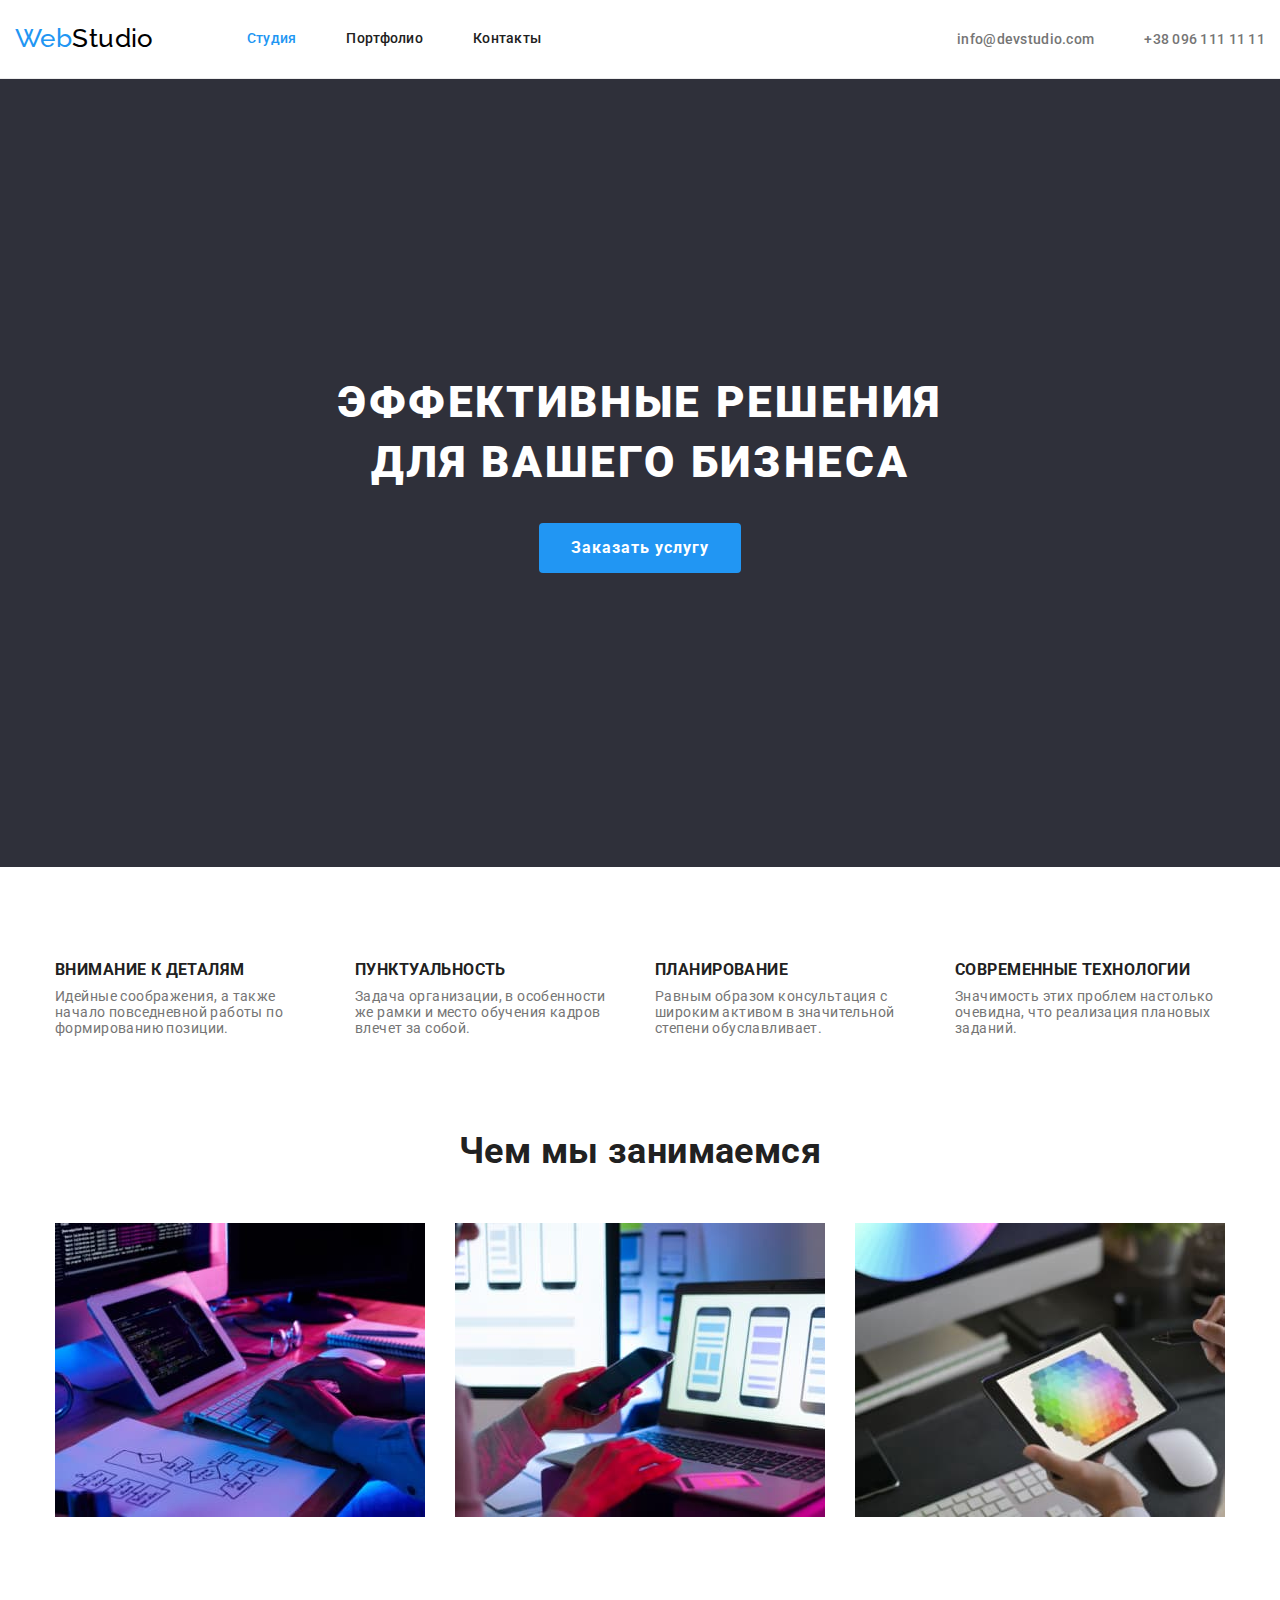
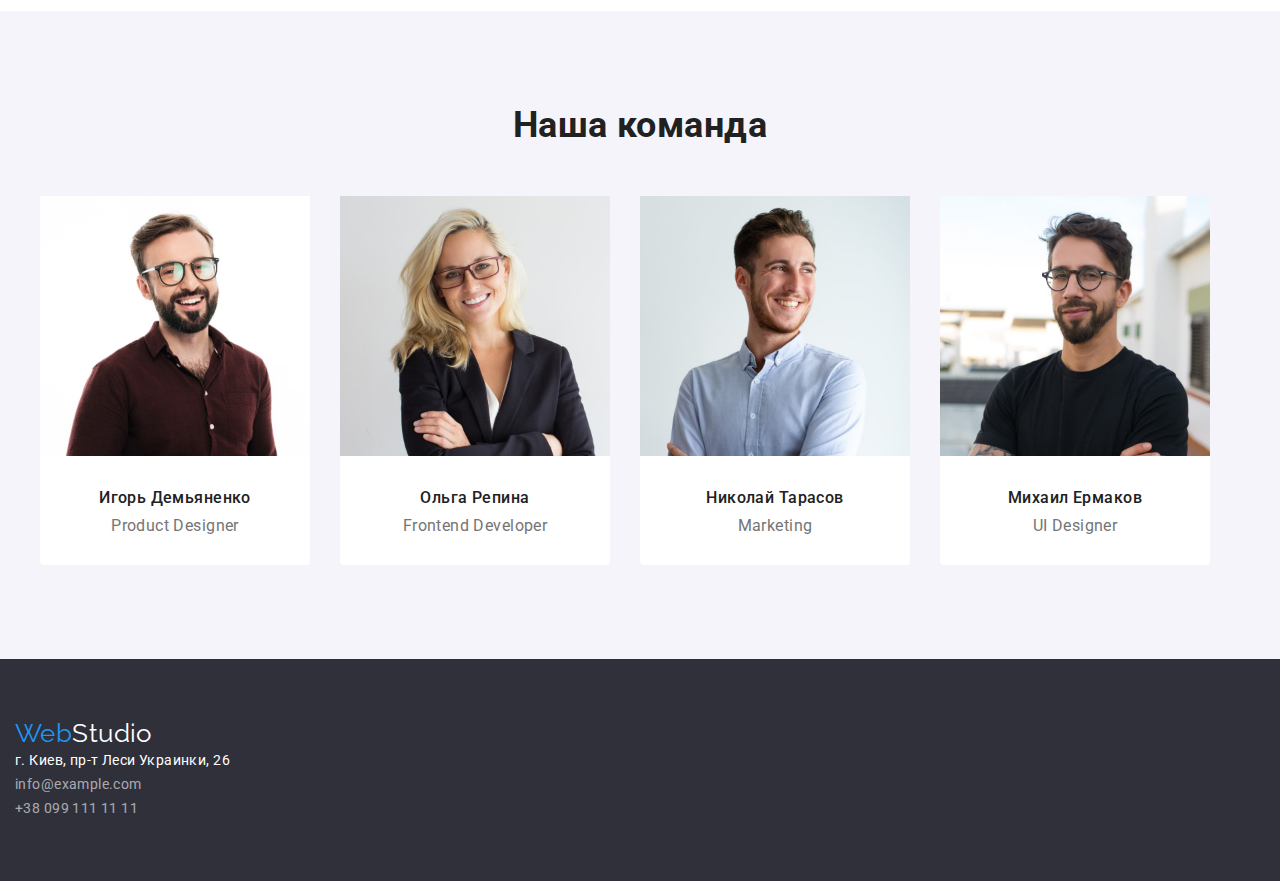
==== commit 99cc7d17: "first add marg padd flex" ====
--- a/index.html
+++ b/index.html
@@ -11,162 +11,201 @@
       href="https://fonts.googleapis.com/css2?family=Raleway:wght@700&family=Roboto:wght@400;500;700;900&display=swap"
       rel="stylesheet"
     />
-
+    <link
+      rel="stylesheet"
+      href="https://cdnjs.cloudflare.com/ajax/libs/modern-normalize/1.1.0/modern-normalize.min.css"
+    />
     <link rel="stylesheet" href="css/styles.css" />
   </head>
+
   <body>
+    <!-- Шапка -->
     <header class="header">
-      <a class="logo line" lang="en" href="./index.html"
-        >Web<span class="logo-back">Studio</span></a
-      >
-      <nav>
-        <ul class="list">
-          <li><a class="link line current" href="./index.html">Студия</a></li>
-          <li><a class="link line" href="./portfolio.html">Портфолио</a></li>
-          <li><a class="link line" href="./index.html">Контакты</a></li>
-        </ul>
-      </nav>
-      <ul class="list">
-        <li><a class="contact line" href="mailto:info@devstudio.com">info@devstudio.com</a></li>
-        <li><a class="contact line" href="tel:+380961111111">+38 096 111 11 11</a></li>
-      </ul>
-    </header>
-    <main>
-      <section class="hero">
-        <h1 class="hero-title">Эффективные решения для вашего бизнеса</h1>
-        <button class="hero-button" type="button">Заказать услугу</button>
-      </section>
-      <section>
-        <h2 class="visually-hidden">Особенности</h2>
-        <ul class="list">
-          <li>
-            <h3 class="title">Внимание к деталям</h3>
-            <p class="text">
-              Идейные соображения, а также начало повседневной работы по формированию позиции.
-            </p>
+      <div class="container header-flex">
+        <a class="header-logo line" lang="en" href="./index.html"
+          >Web<span class="header-logo-side">Studio</span></a
+        >
+        <nav class="nav">
+          <ul class="nav-list list-style">
+            <li><a class="link line current" href="./index.html">Студия</a></li>
+            <li><a class="link line" href="./portfolio.html">Портфолио</a></li>
+            <li><a class="link line" href="./index.html">Контакты</a></li>
+          </ul>
+        </nav>
+        <ul class="list-style">
+          <li class="header-contact">
+            <a class="contact line" href="mailto:info@devstudio.com">info@devstudio.com</a>
           </li>
           <li>
-            <h3 class="title">Пунктуальность</h3>
-            <p class="text">
-              Задача организации, в особенности же рамки и место обучения кадров влечет за собой.
-            </p>
-          </li>
-          <li>
-            <h3 class="title">Планирование</h3>
-            <p class="text">
-              Равным образом консультация с широким активом в значительной степени обуславливает.
-            </p>
-          </li>
-          <li>
-            <h3 class="title">Современные технологии</h3>
-            <p class="text">
-              Значимость этих проблем настолько очевидна, что реализация плановых заданий.
-            </p>
+            <a class="contact line" href="tel:+380961111111">+38 096 111 11 11</a>
           </li>
         </ul>
-      </section>
-      <section>
-        <h2 class="about-title">Чем мы занимаемся</h2>
-        <ul class="list">
-          <li>
-            <img
-              src="./images/activity/work-on-pc.jpg"
-              alt="работает на пк"
-              width="370"
-              height="294"
-            />
-          </li>
-          <li>
-            <img
-              src="./images/activity/work-on-smartphone.jpg"
-              alt="работает на смартфоне"
-              width="370"
-              height="294"
-            />
-          </li>
-          <li>
-            <img
-              src="./images/activity/work-on-ipad.jpg"
-              alt="работает на планшете"
-              width="370"
-              height="294"
-            />
-          </li>
-        </ul>
-      </section>
-      <section class="team">
-        <h2 class="team-title">Наша команда</h2>
-        <ul class="list">
-          <li>
-            <div class="card">
+      </div>
+    </header>
+    <!-- Главная часть -->
+    <main>
+      <!-- Герой -->
+      <section class="hero section">
+        <div class="hero-box">
+          <h1 class="hero-title">Эффективные решения для вашего бизнеса</h1>
+          <button class="hero-button" type="button">Заказать услугу</button>
+        </div>
+      </section>
+      <!-- Особенности -->
+      <section class="section benefits">
+        <div class="container">
+          <h2 class="visually-hidden">Особенности</h2>
+          <ul class="list-style">
+            <li class="benefits-item">
+              <h3 class="title">Внимание к деталям</h3>
+              <p class="text">
+                Идейные соображения, а также начало повседневной работы по формированию позиции.
+              </p>
+            </li>
+            <li class="benefits-item">
+              <h3 class="title">Пунктуальность</h3>
+              <p class="text">
+                Задача организации, в особенности же рамки и место обучения кадров влечет за собой.
+              </p>
+            </li>
+            <li class="benefits-item">
+              <h3 class="title">Планирование</h3>
+              <p class="text">
+                Равным образом консультация с широким активом в значительной степени обуславливает.
+              </p>
+            </li>
+            <li class="benefits-item">
+              <h3 class="title">Современные технологии</h3>
+              <p class="text">
+                Значимость этих проблем настолько очевидна, что реализация плановых заданий.
+              </p>
+            </li>
+          </ul>
+        </div>
+      </section>
+      <!-- Чем занимаемся -->
+      <section class="section about">
+        <div class="container">
+          <h2 class="about-title">Чем мы занимаемся</h2>
+          <ul class="list-style">
+            <li class="about-item">
               <img
-                src="./images/team/igor-demyanenko.jpg"
-                alt="улыбающийся мужчина в очках"
-                width="270"
-                height="260"
+                class="about-img"
+                src="./images/activity/work-on-pc.jpg"
+                alt="работает на пк"
+                width="370"
+                height="294"
               />
-              <h3 class="title">Игорь Демьяненко</h3>
-              <p class="text" lang="en">Product Designer</p>
-            </div>
-          </li>
-          <li>
-            <div class="card">
+            </li>
+            <li class="about-item">
               <img
-                src="./images/team/olga-repina.jpg"
-                alt="улыбающаяся блондинка в очках"
-                width="270"
-                height="260"
+                class="about-img"
+                src="./images/activity/work-on-smartphone.jpg"
+                alt="работает на смартфоне"
+                width="370"
+                height="294"
               />
-              <h3 class="title">Ольга Репина</h3>
-              <p class="text" lang="en">Frontend Developer</p>
-            </div>
-          </li>
-          <li>
-            <div class="card">
+            </li>
+            <li class="about-item">
               <img
-                src="./images/team/nikolay-tarasov.jpg"
-                alt="смеющийся мужчина в голубой рубашке"
-                width="270"
-                height="260"
+                class="about-img"
+                src="./images/activity/work-on-ipad.jpg"
+                alt="работает на планшете"
+                width="370"
+                height="294"
               />
-              <h3 class="title">Николай Тарасов</h3>
-              <p class="text" lang="en">Marketing</p>
-            </div>
-          </li>
-          <li>
-            <div class="card">
-              <img
-                src="./images/team/mikle-yermakov.jpg"
-                alt="мужчина в очках с серьёзным взглядом"
-                width="270"
-                height="260"
-              />
-              <h3 class="title">Михаил Ермаков</h3>
-              <p class="text" lang="en">UI Designer</p>
-            </div>
-          </li>
-        </ul>
+            </li>
+          </ul>
+        </div>
+      </section>
+      <!-- Команда -->
+      <section class="team section">
+        <div class="container">
+          <h2 class="team-title">Наша команда</h2>
+          <ul class="list-style">
+            <li class="team-item">
+              <div class="card">
+                <img
+                  class="team-img"
+                  src="./images/team/igor-demyanenko.jpg"
+                  alt="улыбающийся мужчина в очках"
+                  width="270"
+                  height="260"
+                />
+                <h3 class="title">Игорь Демьяненко</h3>
+                <p class="text" lang="en">Product Designer</p>
+              </div>
+            </li>
+            <li class="team-item">
+              <div class="card">
+                <img
+                  class="team-img"
+                  src="./images/team/olga-repina.jpg"
+                  alt="улыбающаяся блондинка в очках"
+                  width="270"
+                  height="260"
+                />
+                <h3 class="title">Ольга Репина</h3>
+                <p class="text" lang="en">Frontend Developer</p>
+              </div>
+            </li>
+            <li class="team-item">
+              <div class="card">
+                <img
+                  class="team-img"
+                  src="./images/team/nikolay-tarasov.jpg"
+                  alt="смеющийся мужчина в голубой рубашке"
+                  width="270"
+                  height="260"
+                />
+                <h3 class="title">Николай Тарасов</h3>
+                <p class="text" lang="en">Marketing</p>
+              </div>
+            </li>
+            <li class="team-item">
+              <div class="card">
+                <img
+                  class="team-img"
+                  src="./images/team/mikle-yermakov.jpg"
+                  alt="мужчина в очках с серьёзным взглядом"
+                  width="270"
+                  height="260"
+                />
+                <h3 class="title">Михаил Ермаков</h3>
+                <p class="text" lang="en">UI Designer</p>
+              </div>
+            </li>
+          </ul>
+        </div>
       </section>
     </main>
+    <!-- Подвал -->
     <footer class="footer">
-      <a class="logo line" lang="en" href="./index.html"
-        >Web<span class="logo-footer">Studio</span></a
-      >
-      <address>
-        <ul class="list">
-          <li>
-            <a
-              class="address line"
-              href="https://goo.gl/maps/CcYmPfw3a3xQvwCz5"
-              target="_blank"
-              rel="noreferrer noopener"
-              >г. Киев, пр-т Леси Украинки, 26</a
-            >
-          </li>
-          <li><a class="mail line" href="mailto:info@example.com">info@example.com</a></li>
-          <li><a class="tel line" href="tel:+380991111111">+38 099 111 11 11</a></li>
-        </ul>
-      </address>
+      <div class="container">
+        <a class="footer-logo line" lang="en" href="./index.html"
+          >Web<span class="footer-logo-side">Studio</span></a
+        >
+        <!-- Адрес -->
+        <address class="address-all">
+          <ul class="list-style">
+            <li class="address-item">
+              <a
+                class="address line"
+                href="https://goo.gl/maps/CcYmPfw3a3xQvwCz5"
+                target="_blank"
+                rel="noreferrer noopener"
+                >г. Киев, пр-т Леси Украинки, 26</a
+              >
+            </li>
+            <li class="address-item">
+              <a class="mail line" href="mailto:info@example.com">info@example.com</a>
+            </li>
+            <li class="address-item">
+              <a class="tel line" href="tel:+380991111111">+38 099 111 11 11</a>
+            </li>
+          </ul>
+        </address>
+      </div>
     </footer>
   </body>
 </html>
--- a/css/styles.css
+++ b/css/styles.css
@@ -1,9 +1,5 @@
-/* основной цвет текста  #212121 */
-/* вторичный цвет текста #757575 */
-/* доп. цвет текста rgba(255, 255, 255, 0.6); */
-/* акцент #2196F3 */
-/* белый #FFFFFF */
-/* цвет фона #F5F4FA */
+/* Список цветов */
+
 :root {
   --primary-text-color: #212121;
   --second-text-color: #757575;
@@ -15,15 +11,13 @@
   --line-color: #ececec;
   --border-color: #eeeeee;
   --logo-text-color: #000000;
-}
-
-body {
-  background-color: var(--main-bgc-text);
-  font-family: 'Roboto', sans-serif;
-  font-size: 14px;
-  letter-spacing: 0.03em;
-  color: var(--primary-text-color);
-}
+  --bgcolor-btn: #188ce8;
+}
+
+
+
+/* Утилиты и общие правила */
+
 .visually-hidden {
   position: absolute;
   width: 1px;
@@ -37,65 +31,177 @@
   clip: rect(0 0 0 0);
   overflow: hidden;
 }
+
+body {
+  background-color: var(--main-bgc-text);
+  font-family: 'Roboto', sans-serif;
+  font-size: 14px;
+  letter-spacing: 0.03em;
+  color: var(--primary-text-color);
+}
+
+h1,
+h2,
+h3,
+p,
+ul {
+  margin: 0;
+  padding: 0;
+}
+
+.container {
+  width: 1170x;
+  margin-left: auto;
+  margin-right: auto;
+  padding-left: 15px;
+  padding-right: 15px;
+}
+
+.section {
+  padding-top: 94px;
+  padding-bottom: 94px;
+}
+
 /* Шапка */
+
 .header,
 .card {
   background-color: var(--main-bgc-text);
 }
+
+.card {
+  border-radius: 0px 0px 4px 4px;
+}
+
 .header {
+  border-bottom: 1px solid var(--line-color);
   font-weight: 500;
 }
-.logo {
+
+.header-logo,
+.footer-logo {
   color: var(--accent-color);
   font-family: 'Raleway', sans-serif;
   font-size: 26px;
 }
-.logo-back {
+
+.header-logo.line {
+  margin-right: 93px;
+}
+
+.footer .container {
+  padding-top: 60px;
+  padding-bottom: 60px;
+}
+
+.header-logo-side {
   color: var(--logo-text-color);
 }
+
+.list-style {
+  display: flex;
+}
+
+.nav-list.list-style > li {
+  margin-right: 50px;
+}
+
+.nav-list.list-style > li:last-child {
+  margin-right: 0;
+}
+
+.nav {
+  margin-right: auto;
+}
+
+.header-contact {
+  margin-right: 50px;
+}
+
+.header-flex {
+  display: flex;
+  align-items: center;
+  justify-content: space-between;
+}
+
+.container.header-flex {
+  padding-top: 24px;
+  padding-bottom: 24px;
+}
+
 .link {
   color: var(--primary-text-color);
   line-height: 1.14;
 }
+
 .link:hover,
 .link:focus {
   color: var(--accent-color);
 }
+
 .line.current {
   color: var(--accent-color);
 }
+
 .link.line,
 .contact.line {
   letter-spacing: 0.02em;
 }
-.list {
+
+.list-style {
   list-style: none;
 }
+
+.list-style .title {
+  margin-bottom: 10px;
+}
+
 .contact {
   color: var(--second-text-color);
 }
+
 .contact:hover,
 .contact:focus {
   color: var(--accent-color);
 }
+
 .line {
   text-decoration: none;
 }
+
 /* Герой */
+
+.hero.section {
+  text-align: center;
+}
+
+.hero-box {
+  padding-top: 200px;
+  padding-bottom: 200px;
+}
+
 .hero,
 .footer {
   background-color: var(--third-bgc-color);
 }
+
 .hero-title {
+  margin-bottom: 30px;
+  width: 696px;
+  margin-left: auto;
+  margin-right: auto;
+
   color: var(--main-bgc-text);
   font-weight: 900;
   font-size: 44px;
   line-height: 1.36;
-  text-align: center;
   text-transform: uppercase;
   letter-spacing: 0.06em;
 }
+
 .hero-button {
+  padding: 10px 32px;
+
   color: var(--main-bgc-text);
   background-color: var(--accent-color);
   font-family: 'Roboto', sans-serif;
@@ -104,67 +210,162 @@
   font-size: 16px;
   line-height: 1.88;
   cursor: pointer;
-  display: flex;
   align-items: center;
   text-align: center;
   letter-spacing: 0.06em;
+  border: none;
   border-radius: 4px;
 }
+
+.hero-button:hover,
+.hero-button:focus {
+  background-color: var(--bgcolor-btn);
+}
+
 /* Ососбенности */
+
+.section.benefits,
+.section.about {
+  padding-bottom: 0;
+}
+
+.benefits .list-style,
+.team .list-style,
+.filter .list-style {
+  justify-content: center;
+}
+
+.benefits-item {
+  margin-right: 30px;
+}
+
+.benefits-item:last-child {
+  margin-right: 0;
+}
+
 .title {
+  width: 270px;
+
   color: var(--primary-text-color);
   text-transform: uppercase;
   font-weight: 700;
   line-height: 1.14;
 }
+
 .text {
+  width: 270px;
+
   color: var(--second-text-color);
   line-height: 1.14;
 }
 
 /* Чем мы занимаемся */
+
+.about .list-style {
+  justify-content: center;
+}
+
+.about-item {
+  margin-right: 30px;
+}
+
+.about-img {
+  display: block;
+  margin-bottom: 0;
+}
+
+.about-item:last-child {
+  margin-right: 0;
+}
+
 .about-title {
+  margin-bottom: 50px;
+
   color: var(--primary-text-color);
   font-weight: 700;
   font-size: 36px;
   text-align: center;
 }
+
 /* Команда */
+
 .team {
   background-color: var(--second-bgc-color);
 }
+.section.about {
+  padding-bottom: 94px;
+}
+
+.team-img {
+  margin-bottom: 30px;
+}
+
+.team-item {
+  margin-right: 30px;
+}
+
 .team-title {
+  margin-bottom: 50px;
+
   color: var(--primary-text-color);
   font-weight: 700;
   font-size: 36px;
   text-align: center;
 }
+
 .team .title {
   font-weight: 500;
   font-size: 16px;
   text-transform: none;
   text-align: center;
 }
+
 .team .text {
   font-size: 16px;
   text-align: center;
+  padding-bottom: 30px;
 }
 
 /* Подвал */
-.logo-footer,
+
+.footer-logo-side,
 .address {
   color: var(--main-bgc-text);
 }
+
+.footer-logo.line {
+  margin-bottom: 20px;
+}
+
+.address-all {
+  width: 231px;
+}
+
+.address-all .list-style {
+  flex-wrap: wrap;
+}
+
+.address-item {
+  display: block;
+}
+
+.address.line,
+.mail.line {
+  margin-bottom: 9px;
+}
+
 .address,
 .mail,
 .tel {
   font-style: normal;
   line-height: 1.7;
 }
+
 .mail,
 .tel {
   color: var(--contacts-text-color);
 }
+
 .mail:hover,
 .mail:focus,
 .tel:hover,
@@ -173,8 +374,13 @@
 .address:focus {
   color: var(--accent-color);
 }
+
 /* Примеры работ кнопки */
+
 .exmp-button {
+  padding: 6px 22px;
+  margin-bottom: 50px;
+
   background-color: var(--second-bgc-color);
   color: var(--primary-text-color);
   font-family: 'Roboto', sans-serif;
@@ -188,23 +394,60 @@
   letter-spacing: 0.03em;
   border-radius: 4px;
 }
+
 .exmp-button:hover,
 .exmp-button:focus {
   background-color: var(--accent-color);
   color: var(--main-bgc-text);
 }
-.box {
+
+.filter .btn-item {
+  margin-right: 8px;
+}
+
+.filter .btn-item:last-child {
+  margin-right: 0;
+}
+
+.card-work {
+  margin-right: 30px;
+  margin-bottom: 30px;
   background: var(--main-bgc-text);
-  border: 1px solid var(--border-color);
-}
+}
+
+.card-work:nth-last-child(-n + 3) {
+  margin-bottom: 0;
+}
+
+.filter .card.list-style {
+  flex-wrap: wrap;
+}
+
+.border-exmp {
+  padding: 20px 24px;
+  border-right: 1px solid var(--border-color);
+  border-bottom: 1px solid var(--border-color);
+  border-left: 1px solid var(--border-color);
+}
+
+.card-img {
+  display: block;
+}
+
 .title.exmp {
+  margin-bottom: 4px;
+  width: auto;
+
   font-weight: 700;
   font-size: 18px;
   text-transform: none;
   line-height: 2;
   text-align: start;
 }
+
 .text.exmp {
+  width: auto;
+
   font-size: 16px;
   line-height: 1.88;
   text-align: start;
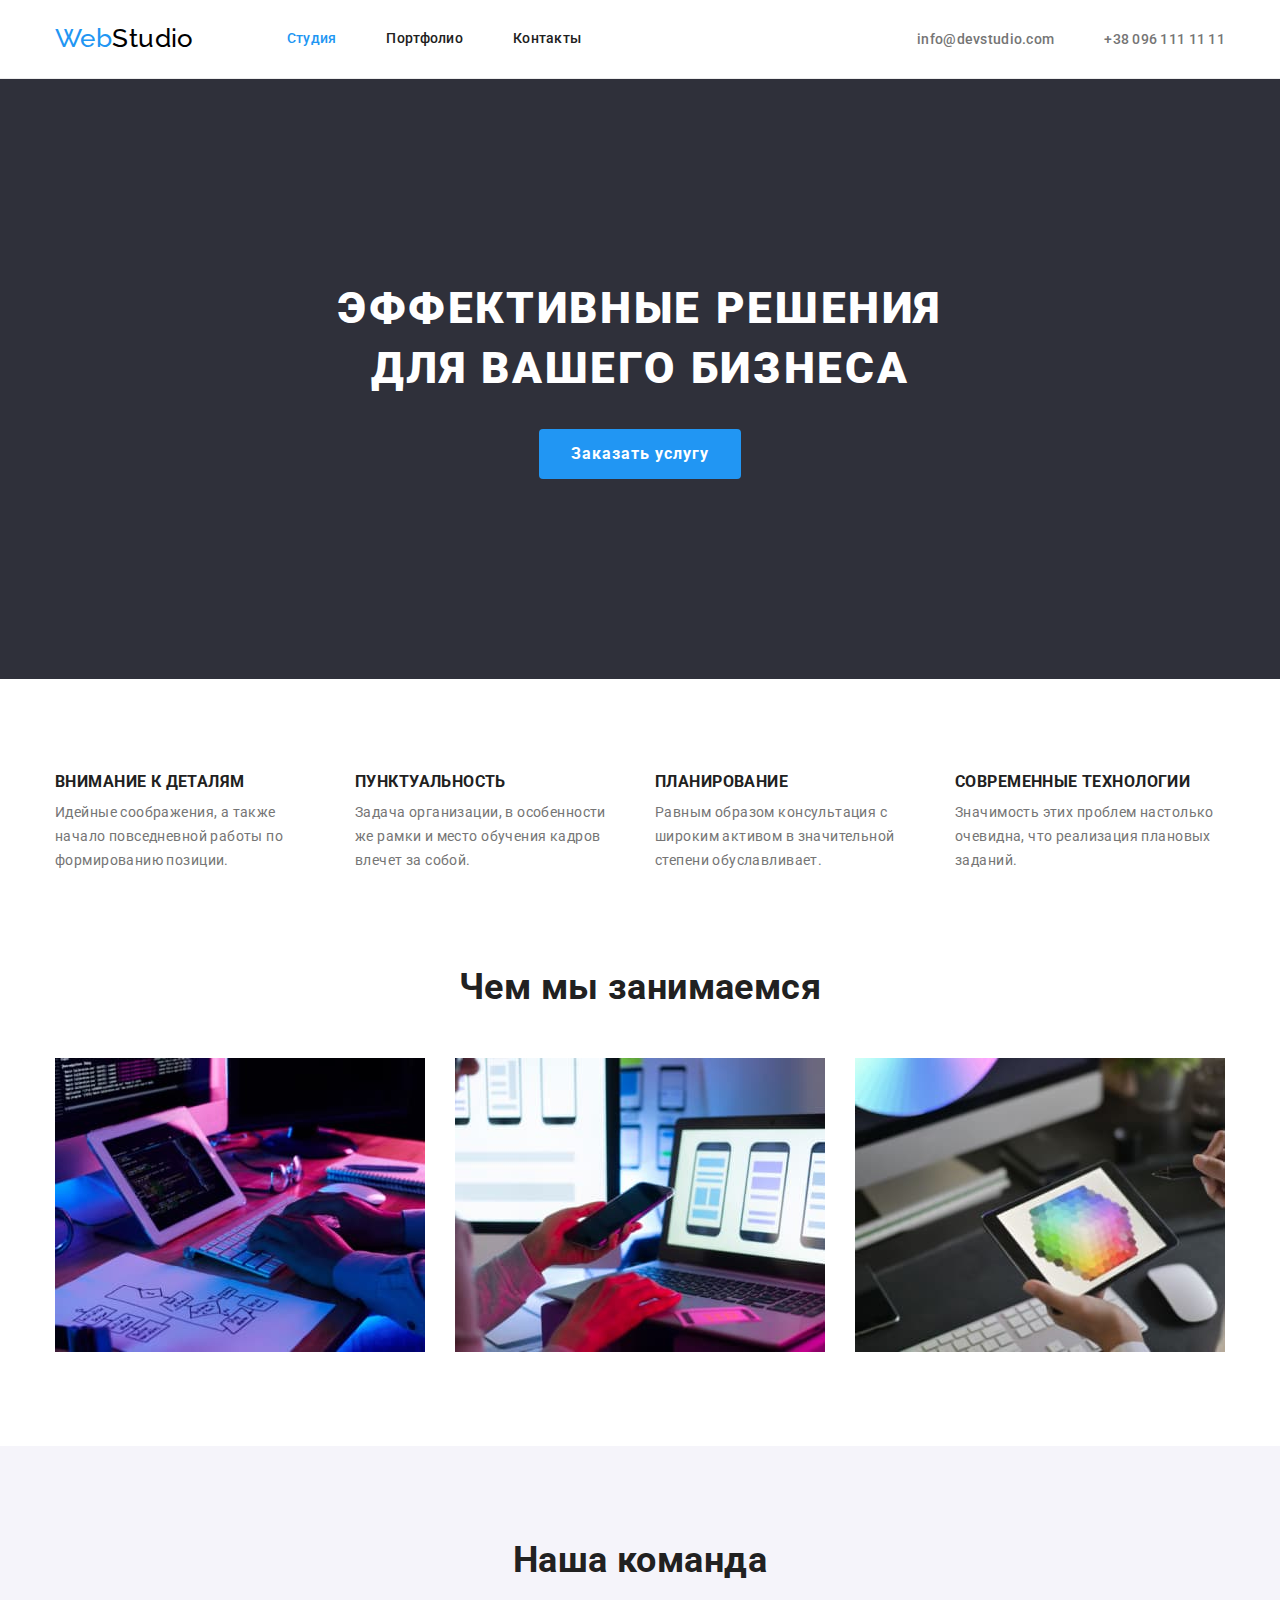
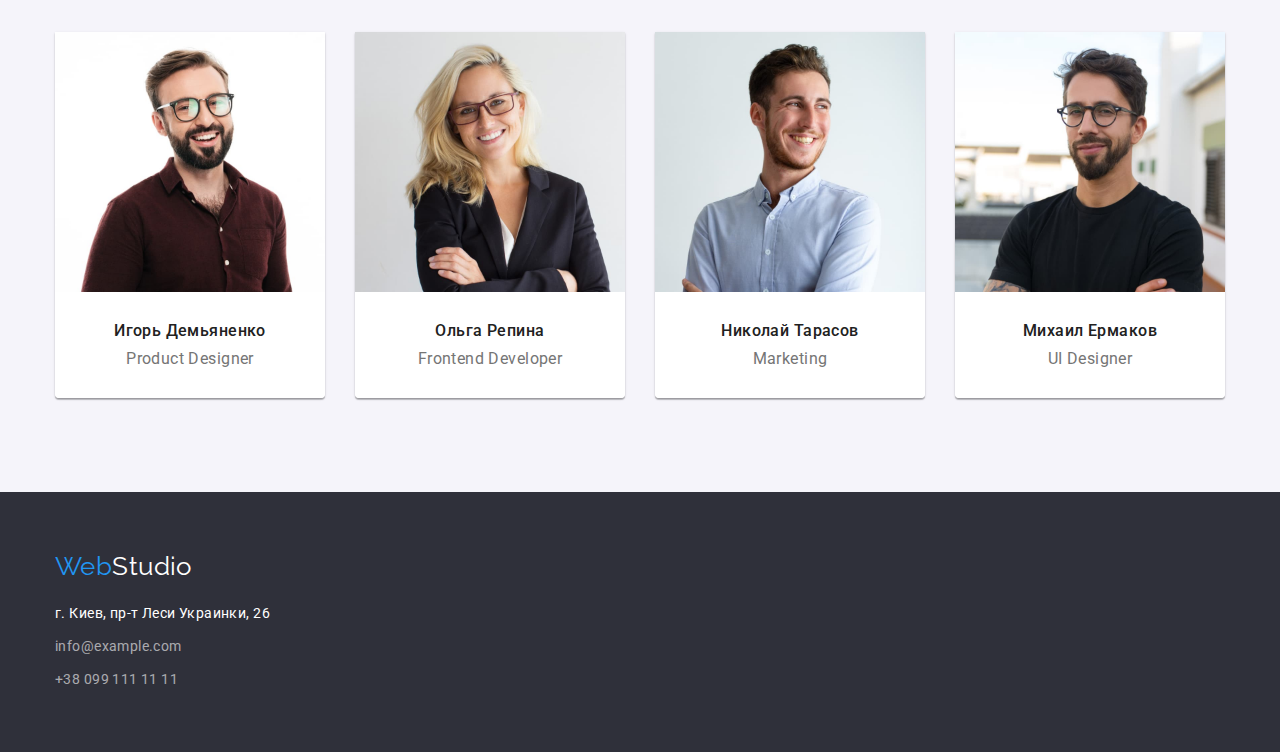
==== commit 4b43a819: "add changes" ====
--- a/index.html
+++ b/index.html
@@ -45,8 +45,8 @@
     <!-- Главная часть -->
     <main>
       <!-- Герой -->
-      <section class="hero section">
-        <div class="hero-box">
+      <section class="hero">
+        <div class="container hero-box">
           <h1 class="hero-title">Эффективные решения для вашего бизнеса</h1>
           <button class="hero-button" type="button">Заказать услугу</button>
         </div>
@@ -124,53 +124,53 @@
           <h2 class="team-title">Наша команда</h2>
           <ul class="list-style">
             <li class="team-item">
-              <div class="card">
-                <img
-                  class="team-img"
-                  src="./images/team/igor-demyanenko.jpg"
-                  alt="улыбающийся мужчина в очках"
-                  width="270"
-                  height="260"
-                />
+              <img
+                class="team-img"
+                src="./images/team/igor-demyanenko.jpg"
+                alt="улыбающийся мужчина в очках"
+                width="270"
+                height="260"
+              />
+              <div class="team-undercard">
                 <h3 class="title">Игорь Демьяненко</h3>
                 <p class="text" lang="en">Product Designer</p>
               </div>
             </li>
             <li class="team-item">
-              <div class="card">
-                <img
-                  class="team-img"
-                  src="./images/team/olga-repina.jpg"
-                  alt="улыбающаяся блондинка в очках"
-                  width="270"
-                  height="260"
-                />
+              <img
+                class="team-img"
+                src="./images/team/olga-repina.jpg"
+                alt="улыбающаяся блондинка в очках"
+                width="270"
+                height="260"
+              />
+              <div class="team-undercard">
                 <h3 class="title">Ольга Репина</h3>
                 <p class="text" lang="en">Frontend Developer</p>
               </div>
             </li>
             <li class="team-item">
-              <div class="card">
-                <img
-                  class="team-img"
-                  src="./images/team/nikolay-tarasov.jpg"
-                  alt="смеющийся мужчина в голубой рубашке"
-                  width="270"
-                  height="260"
-                />
+              <img
+                class="team-img"
+                src="./images/team/nikolay-tarasov.jpg"
+                alt="смеющийся мужчина в голубой рубашке"
+                width="270"
+                height="260"
+              />
+              <div class="team-undercard">
                 <h3 class="title">Николай Тарасов</h3>
                 <p class="text" lang="en">Marketing</p>
               </div>
             </li>
             <li class="team-item">
-              <div class="card">
-                <img
-                  class="team-img"
-                  src="./images/team/mikle-yermakov.jpg"
-                  alt="мужчина в очках с серьёзным взглядом"
-                  width="270"
-                  height="260"
-                />
+              <img
+                class="team-img"
+                src="./images/team/mikle-yermakov.jpg"
+                alt="мужчина в очках с серьёзным взглядом"
+                width="270"
+                height="260"
+              />
+              <div class="team-undercard">
                 <h3 class="title">Михаил Ермаков</h3>
                 <p class="text" lang="en">UI Designer</p>
               </div>
--- a/css/styles.css
+++ b/css/styles.css
@@ -14,8 +14,6 @@
   --bgcolor-btn: #188ce8;
 }
 
-
-
 /* Утилиты и общие правила */
 
 .visually-hidden {
@@ -50,7 +48,7 @@
 }
 
 .container {
-  width: 1170x;
+  width: 1200px;
   margin-left: auto;
   margin-right: auto;
   padding-left: 15px;
@@ -63,15 +61,6 @@
 }
 
 /* Шапка */
-
-.header,
-.card {
-  background-color: var(--main-bgc-text);
-}
-
-.card {
-  border-radius: 0px 0px 4px 4px;
-}
 
 .header {
   border-bottom: 1px solid var(--line-color);
@@ -121,7 +110,6 @@
 .header-flex {
   display: flex;
   align-items: center;
-  justify-content: space-between;
 }
 
 .container.header-flex {
@@ -175,14 +163,10 @@
   text-align: center;
 }
 
-.hero-box {
-  padding-top: 200px;
-  padding-bottom: 200px;
-}
-
-.hero,
-.footer {
+.hero {
   background-color: var(--third-bgc-color);
+  padding: 200px 0;
+  text-align: center;
 }
 
 .hero-title {
@@ -228,9 +212,11 @@
 .section.about {
   padding-bottom: 0;
 }
+.benefits-item .text {
+  line-height: 1.71;
+}
 
 .benefits .list-style,
-.team .list-style,
 .filter .list-style {
   justify-content: center;
 }
@@ -296,12 +282,15 @@
   padding-bottom: 94px;
 }
 
-.team-img {
-  margin-bottom: 30px;
-}
-
 .team-item {
   margin-right: 30px;
+
+  border-radius: 0px 0px 4px 4px;
+  box-shadow: 0px 1px 3px rgba(0, 0, 0, 0.12), 0px 1px 1px rgba(0, 0, 0, 0.14),
+    0px 2px 1px rgba(0, 0, 0, 0.2);
+}
+.team-img {
+  display: block;
 }
 
 .team-title {
@@ -323,35 +312,32 @@
 .team .text {
   font-size: 16px;
   text-align: center;
+}
+.team-undercard {
+  padding-top: 30px;
   padding-bottom: 30px;
+  background-color: var(--main-bgc-text);
+  border-radius: 0px 0px 4px 4px;
 }
 
 /* Подвал */
+
+.footer {
+  background-color: var(--third-bgc-color);
+}
 
 .footer-logo-side,
 .address {
   color: var(--main-bgc-text);
 }
 
-.footer-logo.line {
-  margin-bottom: 20px;
-}
-
-.address-all {
-  width: 231px;
+.address-item:not(:last-child) {
+  margin-bottom: 9px;
 }
 
 .address-all .list-style {
-  flex-wrap: wrap;
-}
-
-.address-item {
-  display: block;
-}
-
-.address.line,
-.mail.line {
-  margin-bottom: 9px;
+  flex-direction: column;
+  margin-top: 20px;
 }
 
 .address,
@@ -410,9 +396,14 @@
 }
 
 .card-work {
+  width: 370px;
   margin-right: 30px;
   margin-bottom: 30px;
   background: var(--main-bgc-text);
+}
+
+.card-work:nth-child(3n) {
+  margin-right: 0;
 }
 
 .card-work:nth-last-child(-n + 3) {
